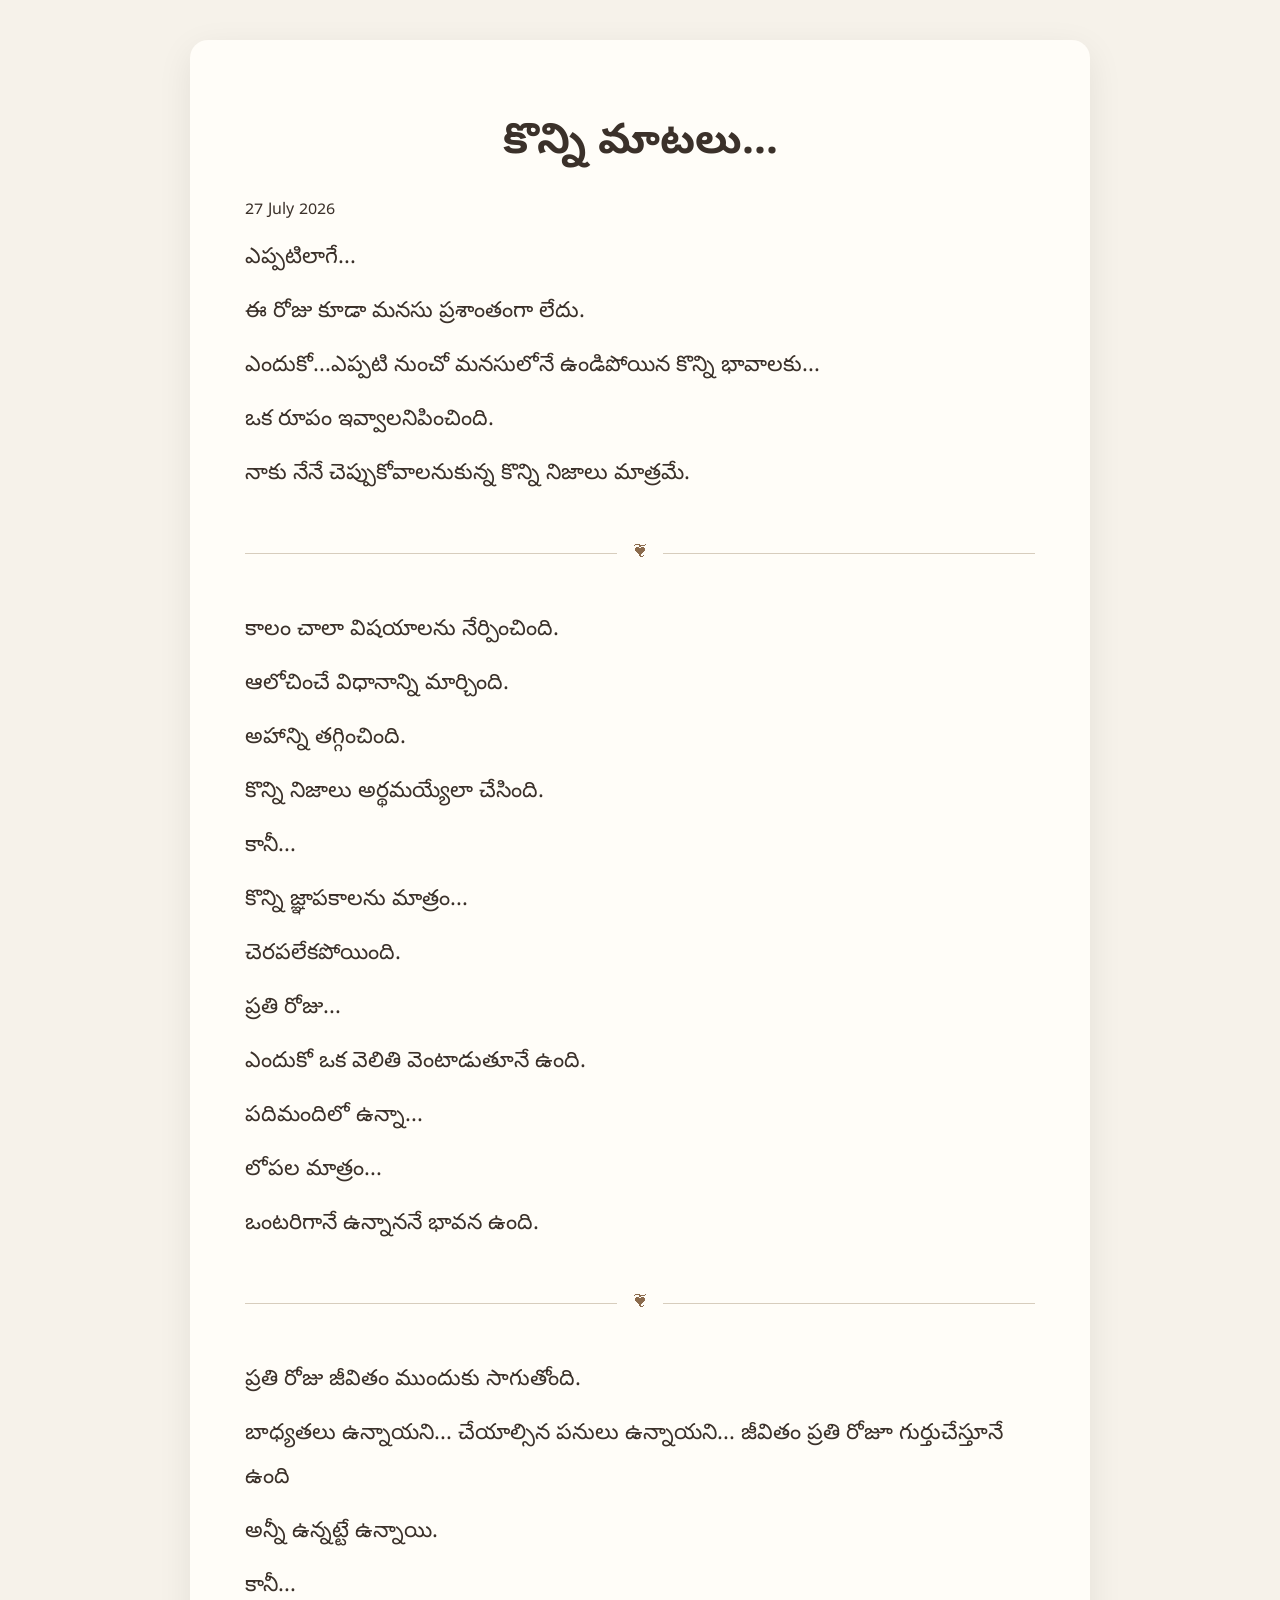
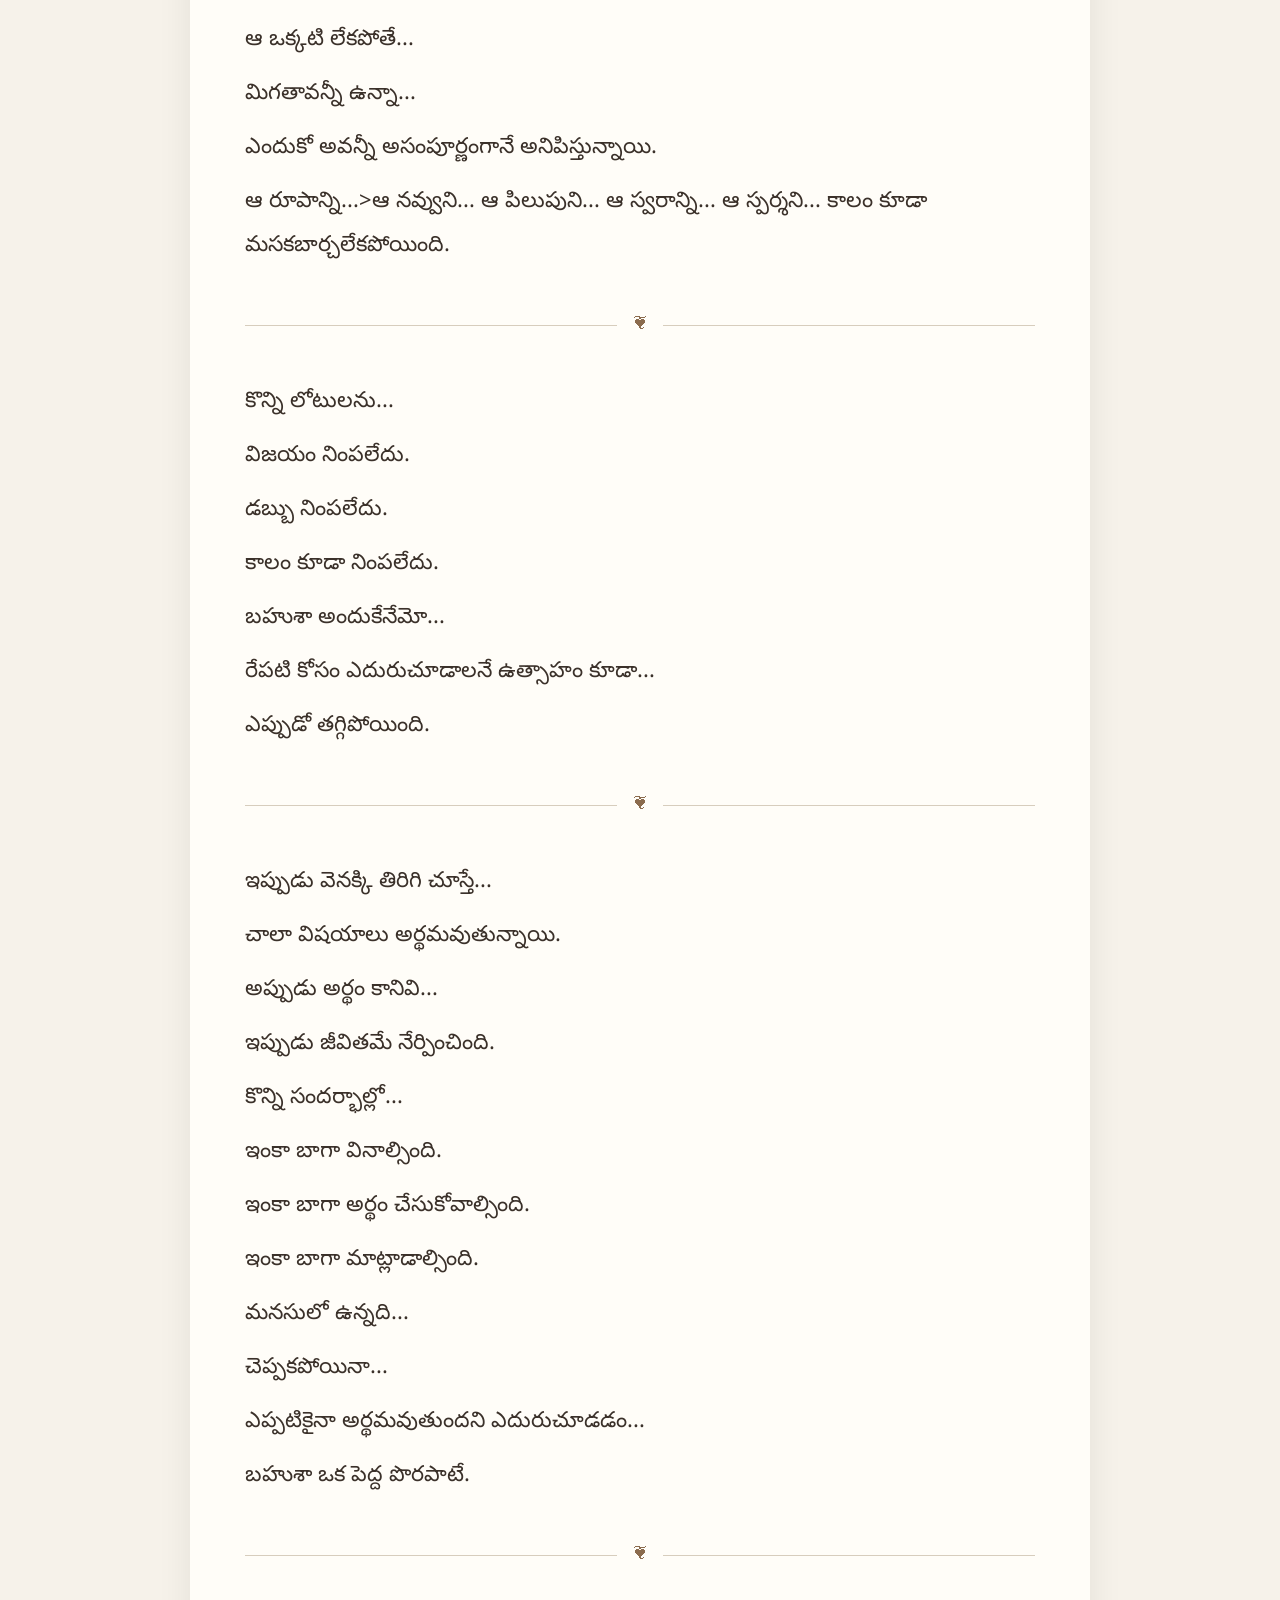
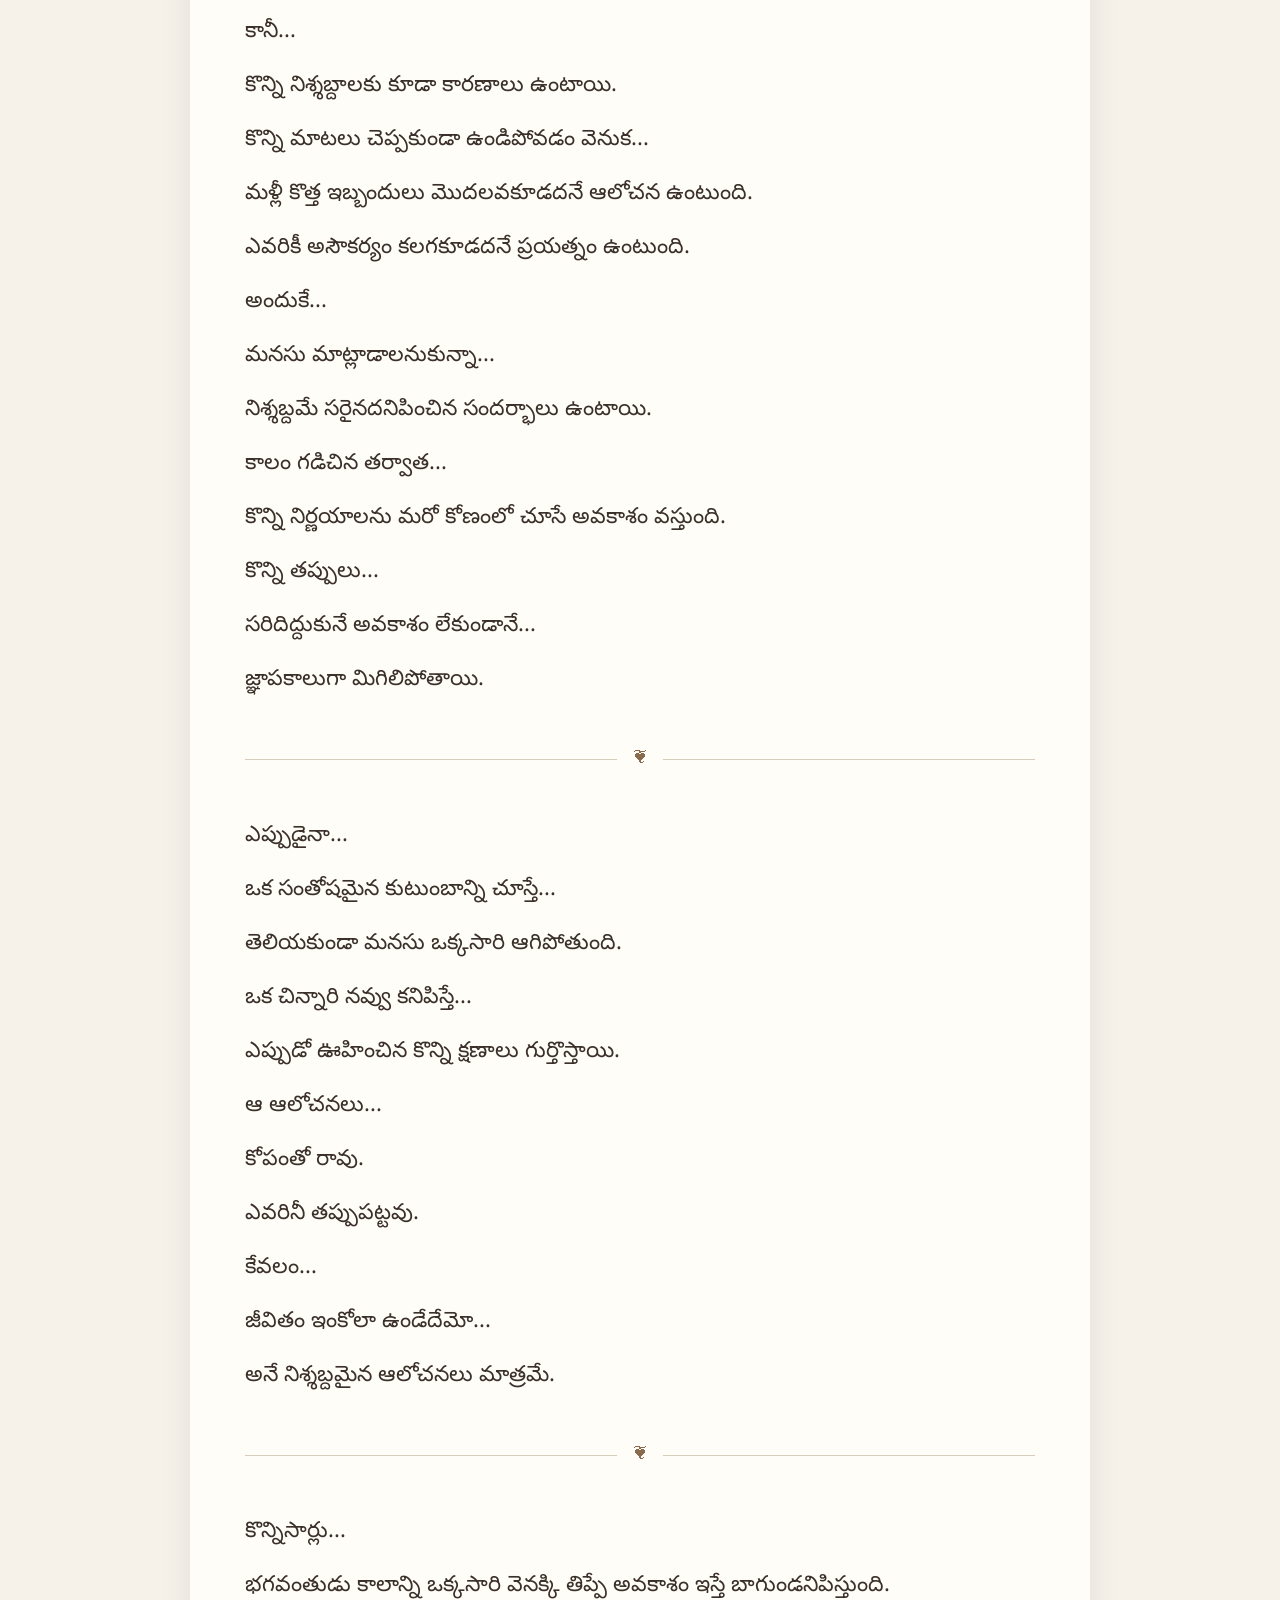
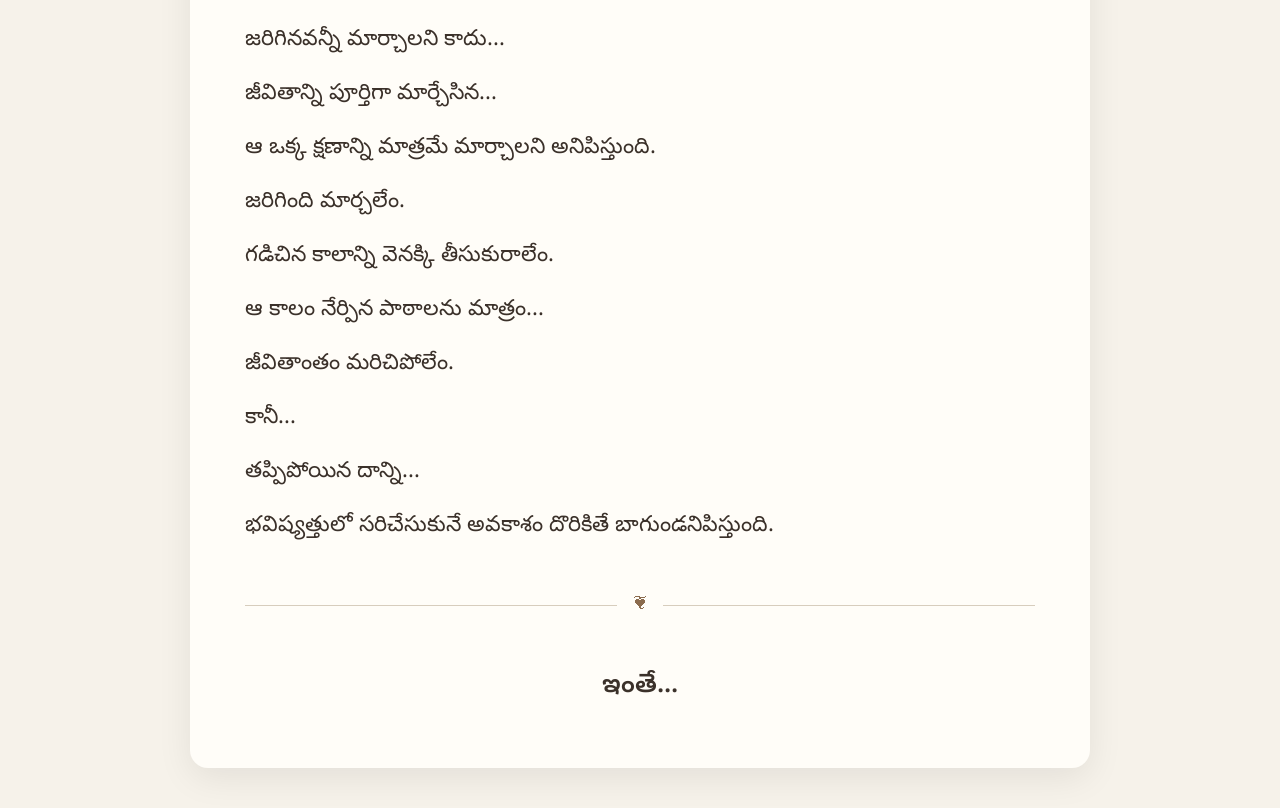
==== index.html @ 49493ce6 "Rename ade.html to index.html" ====
<!DOCTYPE html><html lang="te"><head><meta charset="UTF-8"><meta name="viewport" content="width=device-width,initial-scale=1">
<title>కొన్ని మాటలు...</title>
<link rel="preconnect" href="https://fonts.googleapis.com">
<link rel="preconnect" href="https://fonts.gstatic.com" crossorigin>
<link href="https://fonts.googleapis.com/css2?family=Noto+Sans+Telugu:wght@300;400;500;600&display=swap" rel="stylesheet">
<style>
body{margin:0;background:#f6f2ea;font-family:'Noto Sans Telugu',sans-serif;color:#3b312a;line-height:2}
.wrap{max-width:900px;margin:auto;padding:40px 20px}
.card{background:#fffdf8;padding:55px;border-radius:18px;box-shadow:0 10px 35px rgba(0,0,0,.08)}
h1{text-align:center;font-size:42px;margin:8px 0}
.divider{display:flex;align-items:center;margin:40px 0}.divider:before,.divider:after{content:'';flex:1;height:1px;background:#d7cdbd}.divider span{margin:0 15px;color:#8b6b4d}
p{font-size:22px;margin:0 0 10px}
.end{text-align:center;font-size:26px;font-weight:600;margin-top:20px}
@media(max-width:768px){.card{padding:28px 22px}h1{font-size:32px}p{font-size:20px}}
</style></head><body><div class="wrap"><div class="card"><h1>కొన్ని మాటలు...</h1>
  <div class="journal-date">
      27 July 2026
  </div>
<p> <p>
<p>ఎప్పటిలాగే...</p>
<p>ఈ రోజు కూడా మనసు ప్రశాంతంగా లేదు.</p>
<p>ఎందుకో...ఎప్పటి నుంచో మనసులోనే ఉండిపోయిన కొన్ని భావాలకు...</p>
<p>ఒక రూపం ఇవ్వాలనిపించింది.</p>
<p>నాకు నేనే చెప్పుకోవాలనుకున్న కొన్ని నిజాలు మాత్రమే.</p>
<div class="divider"><span>❦</span></div>
<p>కాలం చాలా విషయాలను నేర్పించింది.</p>
<p>ఆలోచించే విధానాన్ని మార్చింది.</p>
<p>అహాన్ని తగ్గించింది.</p>
<p>కొన్ని నిజాలు అర్థమయ్యేలా చేసింది.</p>
<p>కానీ...</p>
<p>కొన్ని జ్ఞాపకాలను మాత్రం...</p>
<p>చెరపలేకపోయింది.</p>
<p>ప్రతి రోజు...</p>
<p>ఎందుకో ఒక వెలితి వెంటాడుతూనే ఉంది.</p>
<p>పదిమందిలో ఉన్నా...</p>
<p>లోపల మాత్రం...</p>
<p>ఒంటరిగానే ఉన్నాననే భావన ఉంది.</p>
<div class="divider"><span>❦</span></div>
<p>ప్రతి రోజు జీవితం ముందుకు సాగుతోంది.</p>
<p>బాధ్యతలు ఉన్నాయని... చేయాల్సిన పనులు ఉన్నాయని... జీవితం ప్రతి రోజూ గుర్తుచేస్తూనే ఉంది</p>
<p>అన్నీ ఉన్నట్టే ఉన్నాయి.</p>
<p>కానీ...</p>
<p>ఆ ఒక్కటి లేకపోతే...</p>
<p>మిగతావన్నీ ఉన్నా...</p>
<p>ఎందుకో అవన్నీ అసంపూర్ణంగానే అనిపిస్తున్నాయి.</p>
<p>ఆ రూపాన్ని...>ఆ నవ్వుని... ఆ పిలుపుని... ఆ స్వరాన్ని... ఆ స్పర్శని... కాలం కూడా మసకబార్చలేకపోయింది.</p>
<div class="divider"><span>❦</span></div>
<p>కొన్ని లోటులను...</p>
<p>విజయం నింపలేదు.</p>
<p>డబ్బు నింపలేదు.</p>
<p>కాలం కూడా నింపలేదు.</p>
<p>బహుశా అందుకేనేమో...</p>
<p>రేపటి కోసం ఎదురుచూడాలనే ఉత్సాహం కూడా...</p>
<p>ఎప్పుడో తగ్గిపోయింది.</p>
 <div class="divider"><span>❦</span></div>
<p>ఇప్పుడు వెనక్కి తిరిగి చూస్తే...</p>
<p>చాలా విషయాలు అర్థమవుతున్నాయి.</p>
<p>అప్పుడు అర్థం కానివి...</p>
<p>ఇప్పుడు జీవితమే నేర్పించింది.</p>
<p>కొన్ని సందర్భాల్లో...</p>
<p>ఇంకా బాగా వినాల్సింది.</p>
<p>ఇంకా బాగా అర్థం చేసుకోవాల్సింది.</p>
<p>ఇంకా బాగా మాట్లాడాల్సింది.</p>
<p>మనసులో ఉన్నది...</p>
<p>చెప్పకపోయినా...</p>
<p>ఎప్పటికైనా అర్థమవుతుందని ఎదురుచూడడం...</p>
<p>బహుశా ఒక పెద్ద పొరపాటే.</p>
<div class="divider"><span>❦</span></div><p>కానీ...</p>
<p>కొన్ని నిశ్శబ్దాలకు కూడా కారణాలు ఉంటాయి.</p>
<p>కొన్ని మాటలు చెప్పకుండా ఉండిపోవడం వెనుక...</p>
<p>మళ్లీ కొత్త ఇబ్బందులు మొదలవకూడదనే ఆలోచన ఉంటుంది.</p>
<p>ఎవరికీ అసౌకర్యం కలగకూడదనే ప్రయత్నం ఉంటుంది.</p>
<p>అందుకే...</p>
<p>మనసు మాట్లాడాలనుకున్నా...</p>
<p>నిశ్శబ్దమే సరైనదనిపించిన సందర్భాలు ఉంటాయి.</p>
<p>కాలం గడిచిన తర్వాత...</p>
<p>కొన్ని నిర్ణయాలను మరో కోణంలో చూసే అవకాశం వస్తుంది.</p>
<p>కొన్ని తప్పులు...</p>
<p>సరిదిద్దుకునే అవకాశం లేకుండానే...</p>
<p>జ్ఞాపకాలుగా మిగిలిపోతాయి.</p>
<div class="divider"><span>❦</span></div>
<p>ఎప్పుడైనా...</p>
<p>ఒక సంతోషమైన కుటుంబాన్ని చూస్తే...</p>
<p>తెలియకుండా మనసు ఒక్కసారి ఆగిపోతుంది.</p>
<p>ఒక చిన్నారి నవ్వు కనిపిస్తే...</p>
<p>ఎప్పుడో ఊహించిన కొన్ని క్షణాలు గుర్తొస్తాయి.</p>
<p>ఆ ఆలోచనలు...</p>
<p>కోపంతో రావు.</p>
<p>ఎవరినీ తప్పుపట్టవు.</p>
<p>కేవలం...</p>
<p>జీవితం ఇంకోలా ఉండేదేమో...</p>
<p>అనే నిశ్శబ్దమైన ఆలోచనలు మాత్రమే.</p>
<div class="divider"><span>❦</span></div>
<p>కొన్నిసార్లు...</p>
<p>భగవంతుడు కాలాన్ని ఒక్కసారి వెనక్కి తిప్పే అవకాశం ఇస్తే బాగుండనిపిస్తుంది.</p>
<p>జరిగినవన్నీ మార్చాలని కాదు...</p>
<p>జీవితాన్ని పూర్తిగా మార్చేసిన...</p>
<p>ఆ ఒక్క క్షణాన్ని మాత్రమే మార్చాలని అనిపిస్తుంది.</p>
<p>జరిగింది మార్చలేం.</p>
<p>గడిచిన కాలాన్ని వెనక్కి తీసుకురాలేం.</p>
<p>ఆ కాలం నేర్పిన పాఠాలను మాత్రం...</p>
<p>జీవితాంతం మరిచిపోలేం.</p>
<p>కానీ...</p>
<p>తప్పిపోయిన దాన్ని...</p>
<p>భవిష్యత్తులో సరిచేసుకునే అవకాశం దొరికితే బాగుండనిపిస్తుంది.</p>
<div class="divider"><span>❦</span></div><div class="end">ఇంతే...</div></div></div></body></html>
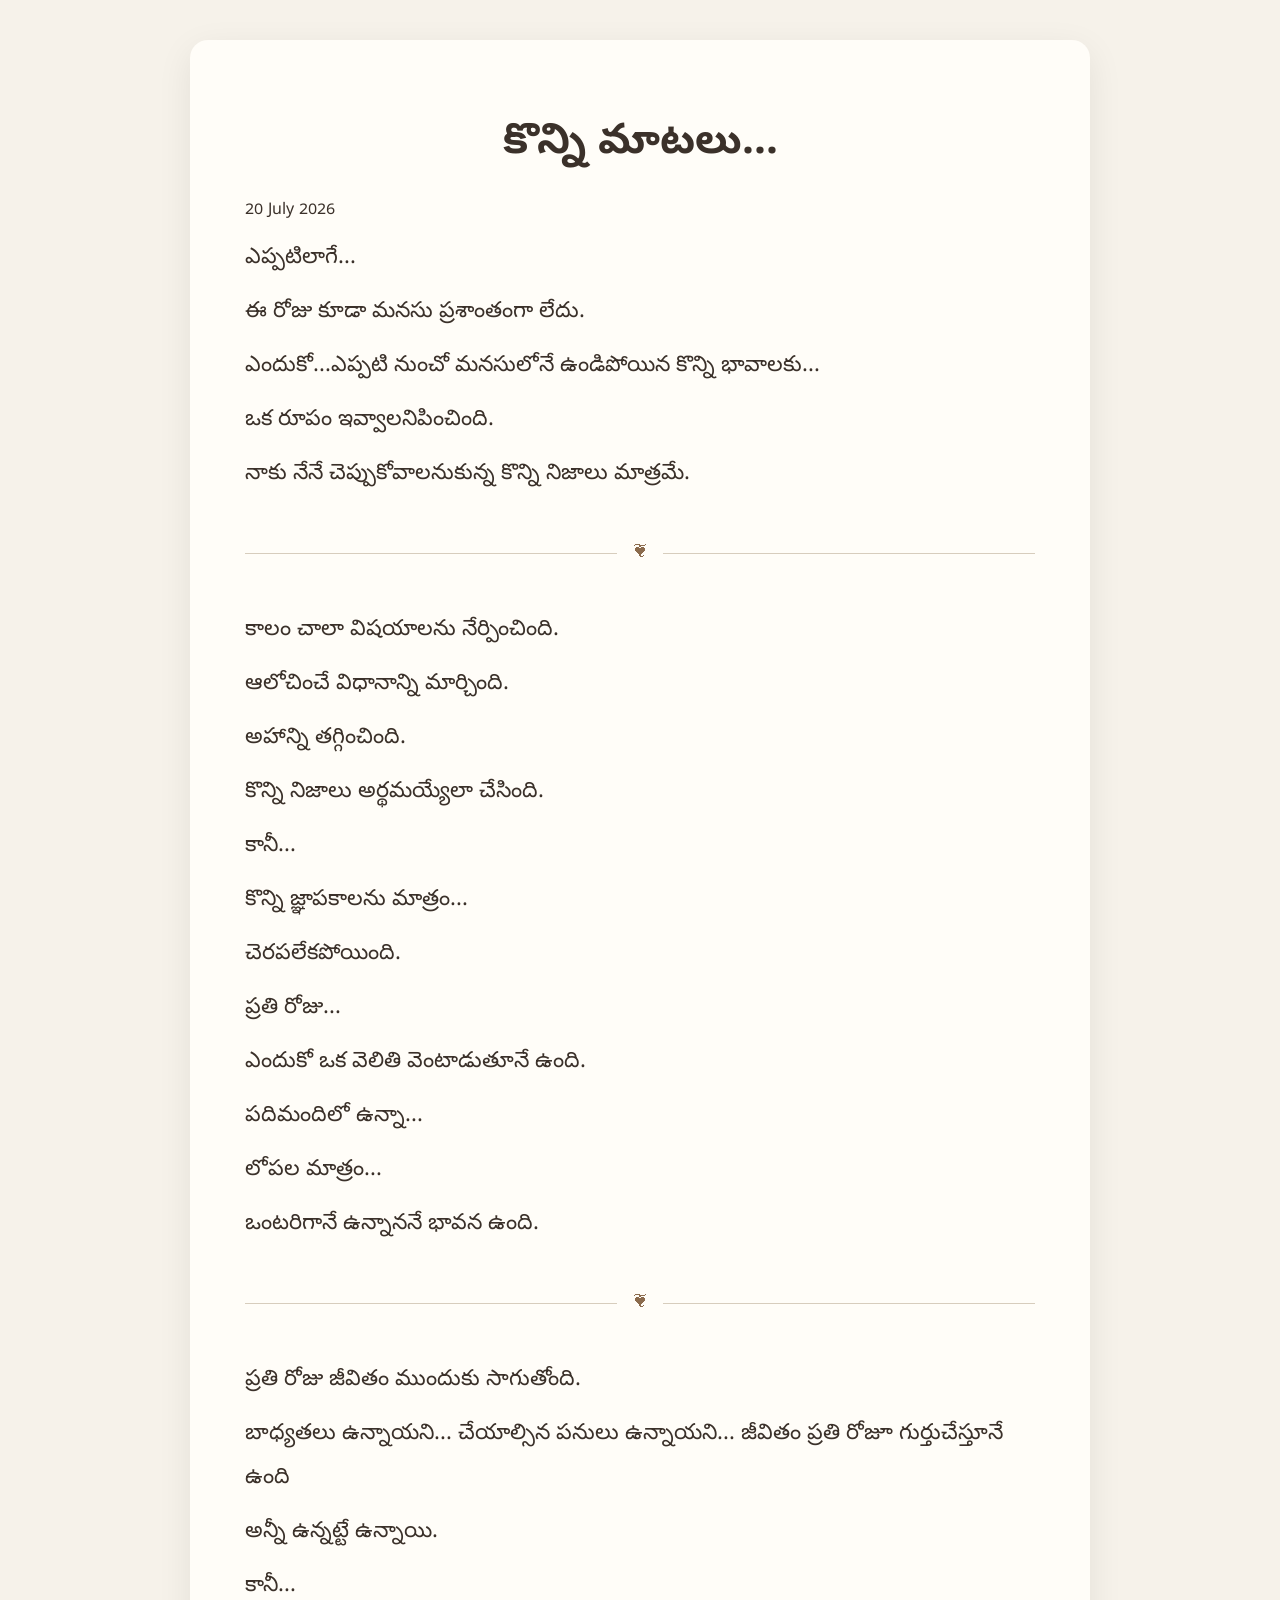
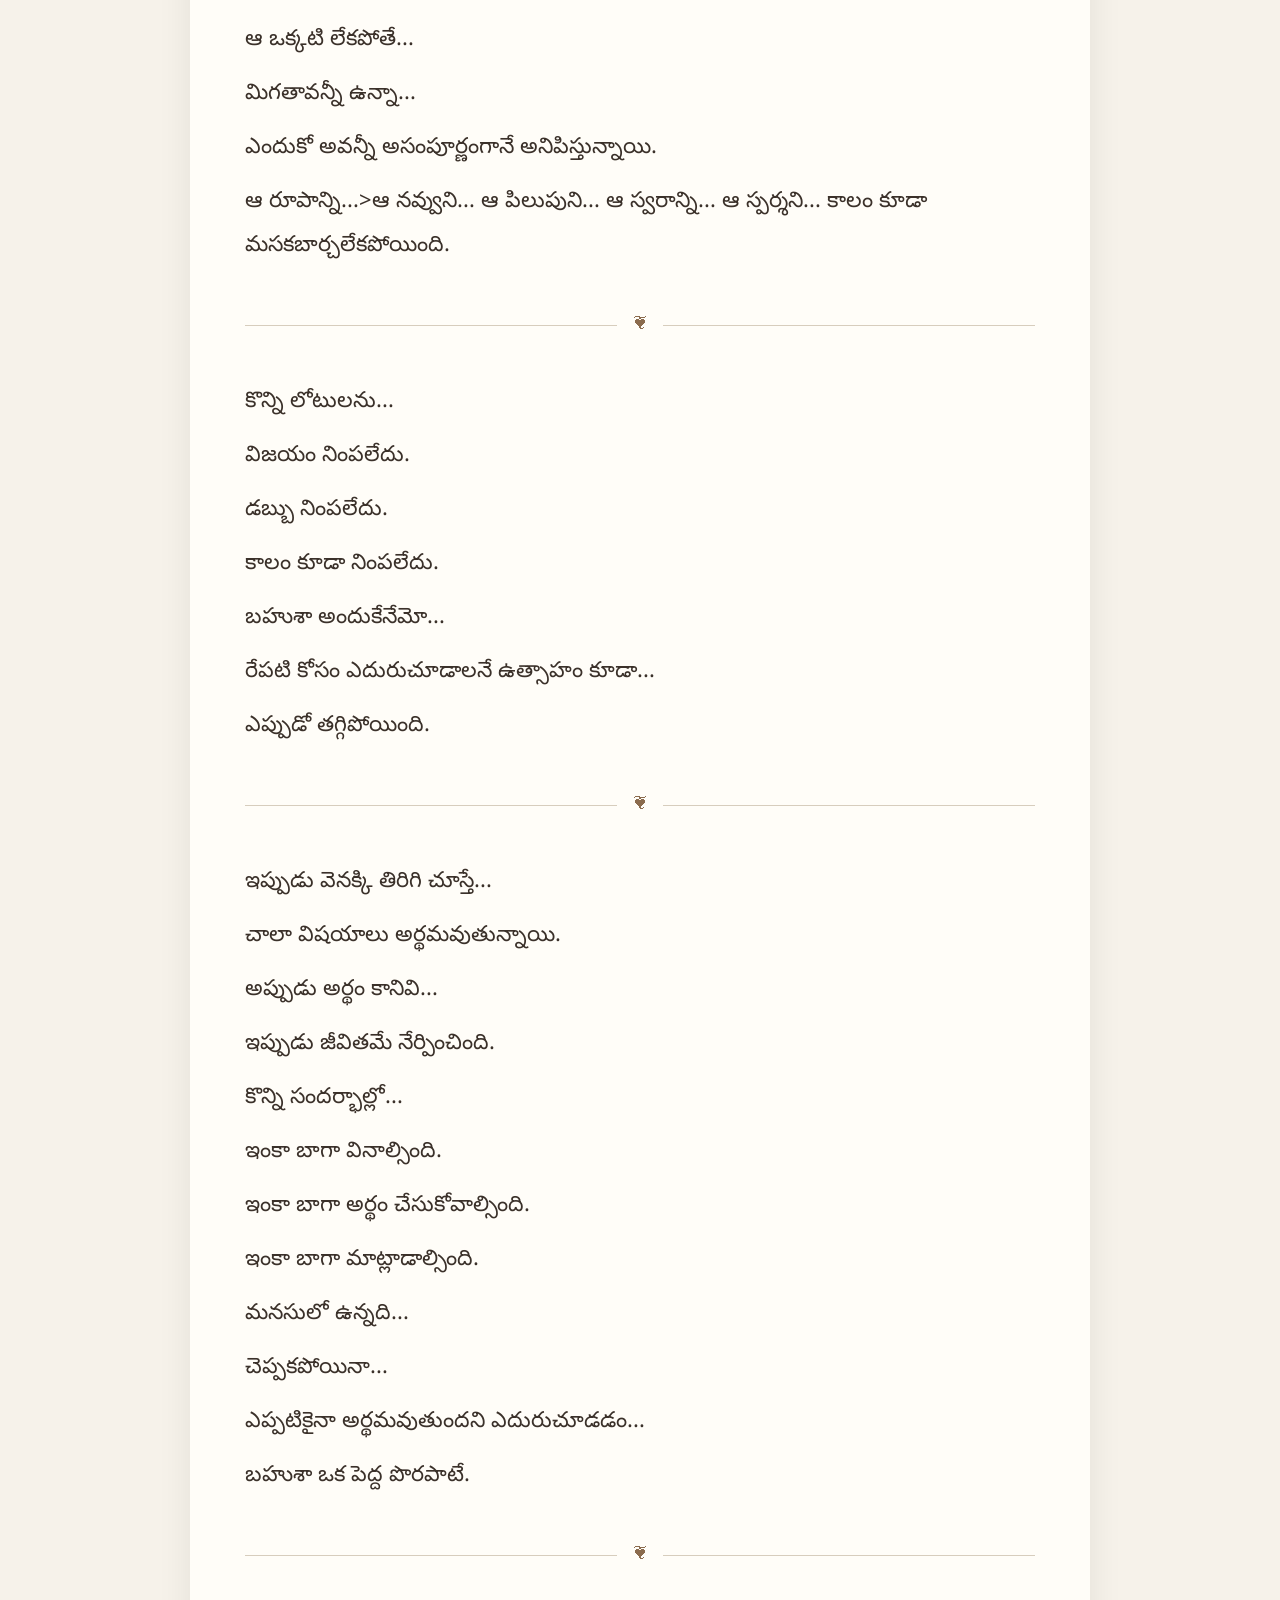
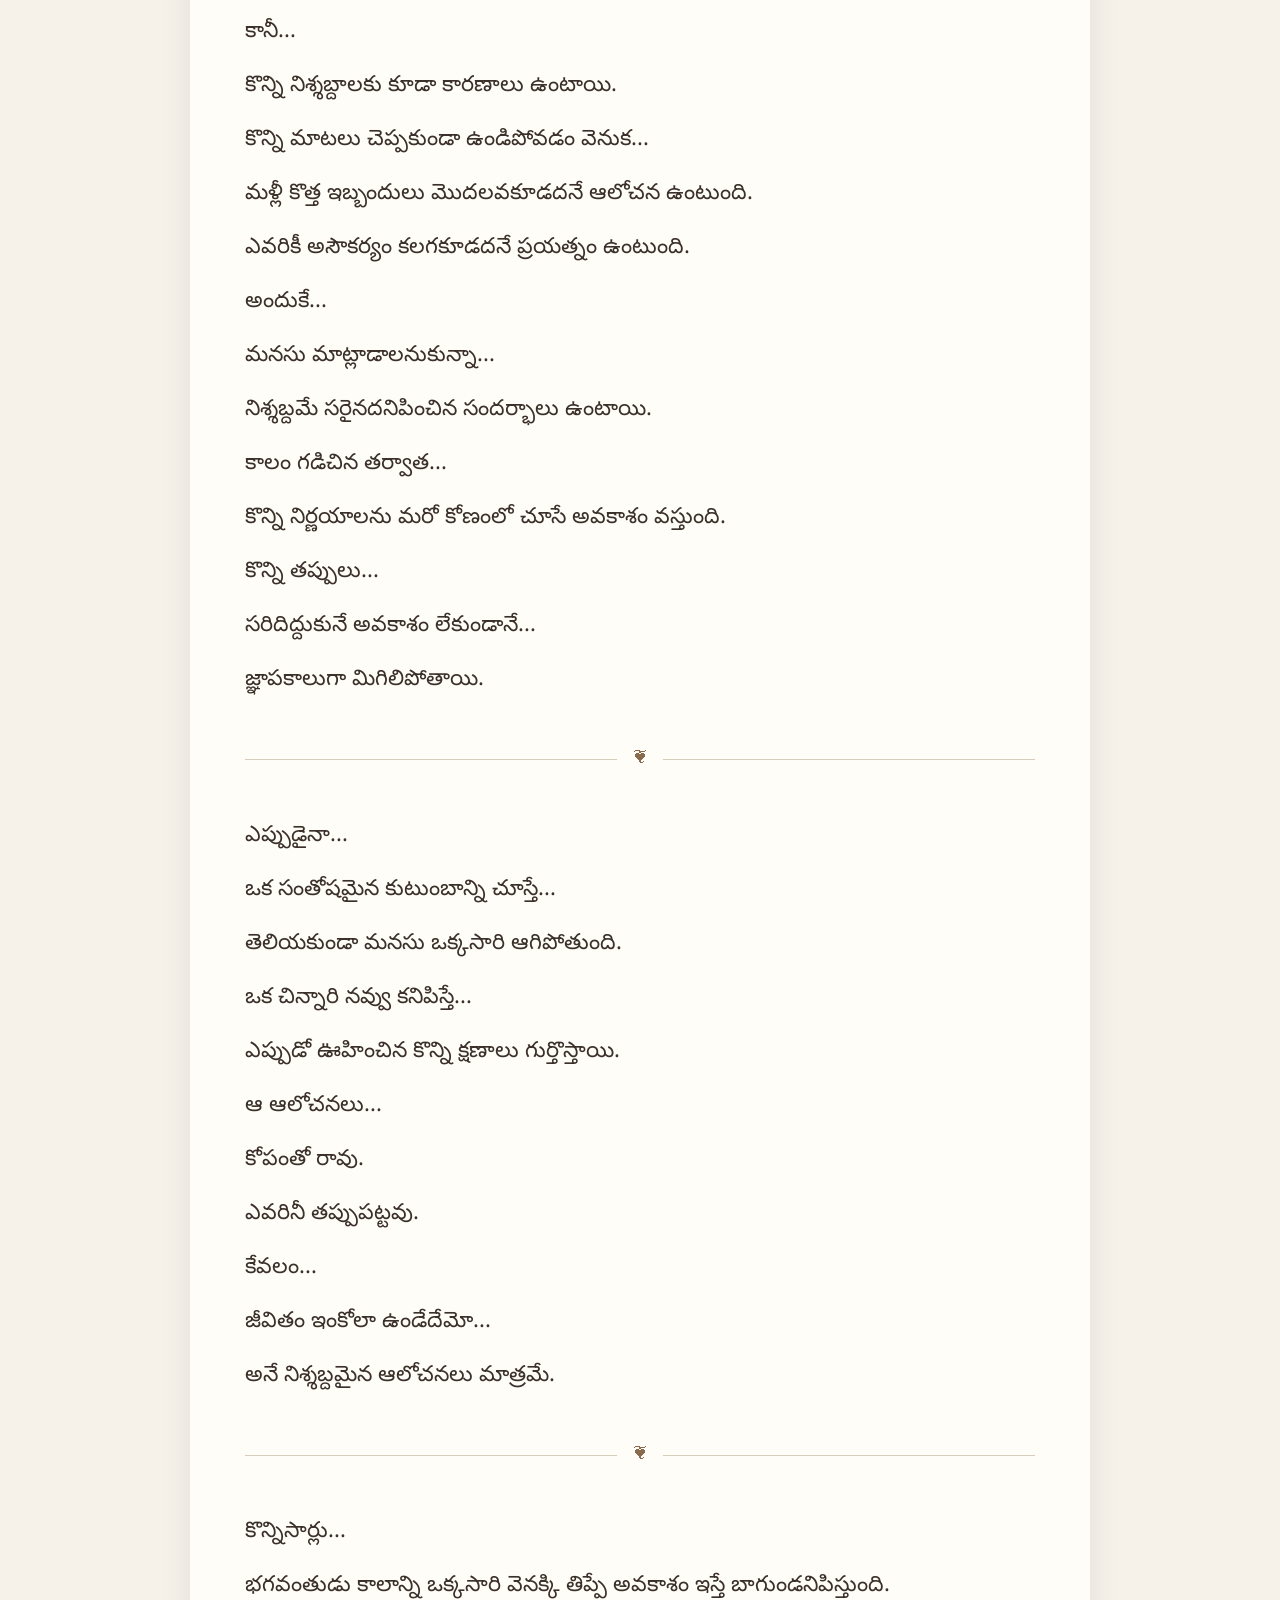
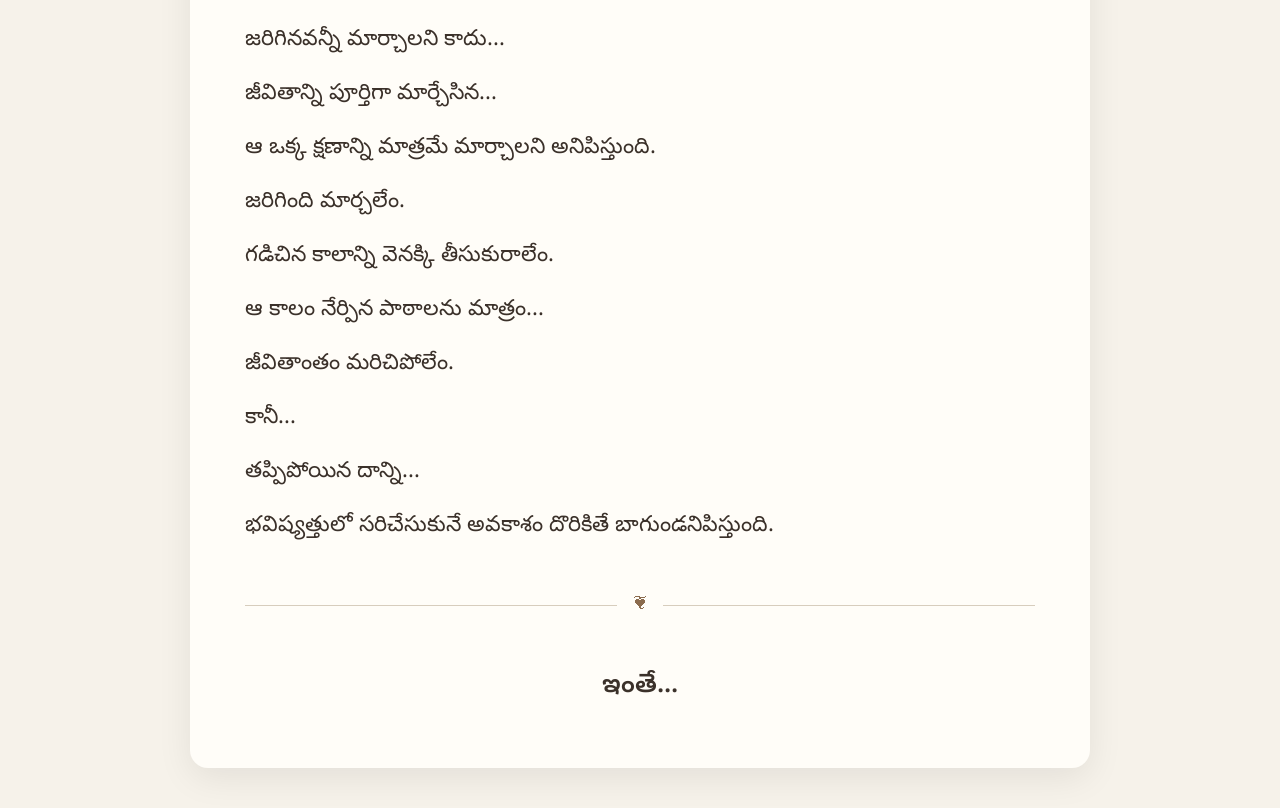
==== commit 9a222560: "Create new index.html for analytics" ====
--- a/index.html
+++ b/index.html
@@ -1,4 +1,15 @@
-<!DOCTYPE html><html lang="te"><head><meta charset="UTF-8"><meta name="viewport" content="width=device-width,initial-scale=1">
+<!DOCTYPE html><html lang="te"><head>
+
+  <!-- Google tag (gtag.js) -->
+  <script async src="https://www.googletagmanager.com/gtag/js?id=G-RSNTHSESQY"></script>
+  <script>
+  window.dataLayer = window.dataLayer || [];
+  function gtag(){dataLayer.push(arguments);}
+  gtag('js', new Date());
+
+  gtag('config', 'G-RSNTHSESQY');
+  </script>
+  <meta charset="UTF-8"><meta name="viewport" content="width=device-width,initial-scale=1">
 <title>కొన్ని మాటలు...</title>
 <link rel="preconnect" href="https://fonts.googleapis.com">
 <link rel="preconnect" href="https://fonts.gstatic.com" crossorigin>
@@ -14,7 +25,7 @@
 @media(max-width:768px){.card{padding:28px 22px}h1{font-size:32px}p{font-size:20px}}
 </style></head><body><div class="wrap"><div class="card"><h1>కొన్ని మాటలు...</h1>
   <div class="journal-date">
-      27 July 2026
+      20 July 2026
   </div>
 <p> <p>
 <p>ఎప్పటిలాగే...</p>
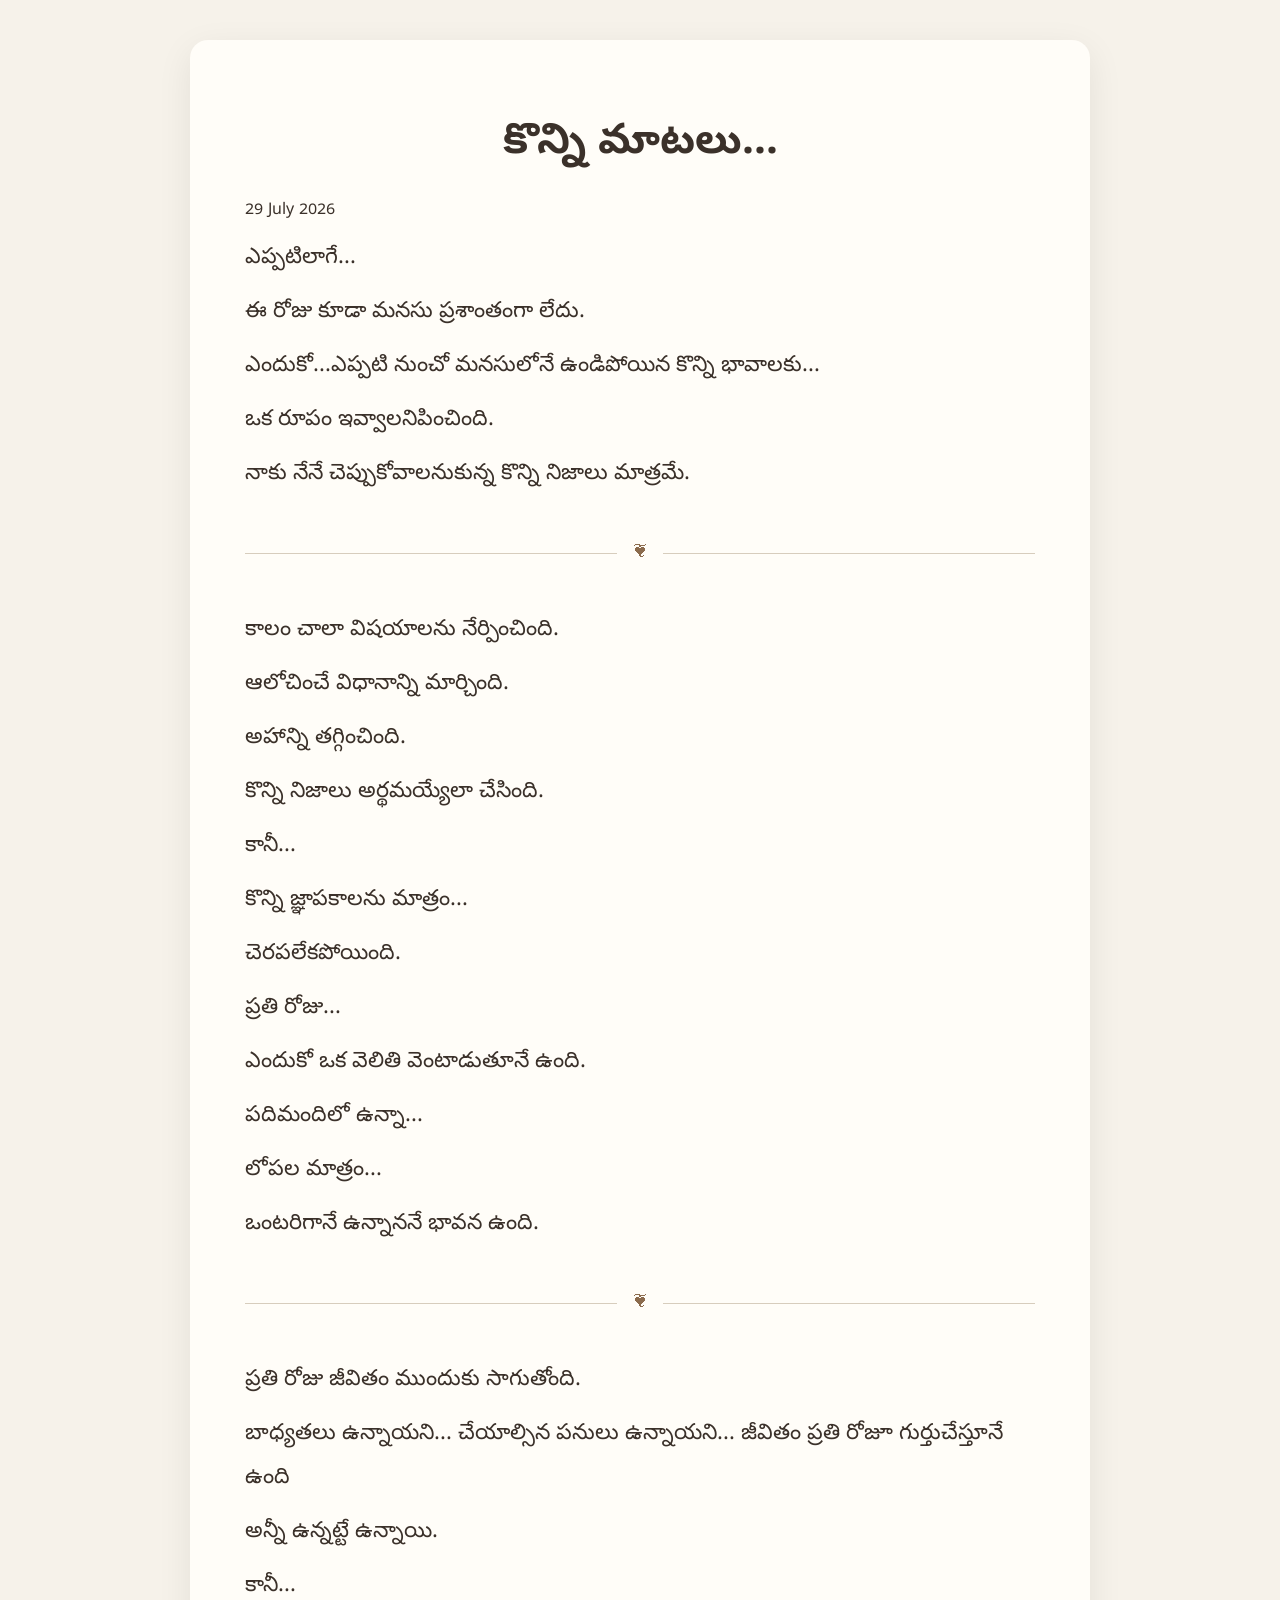
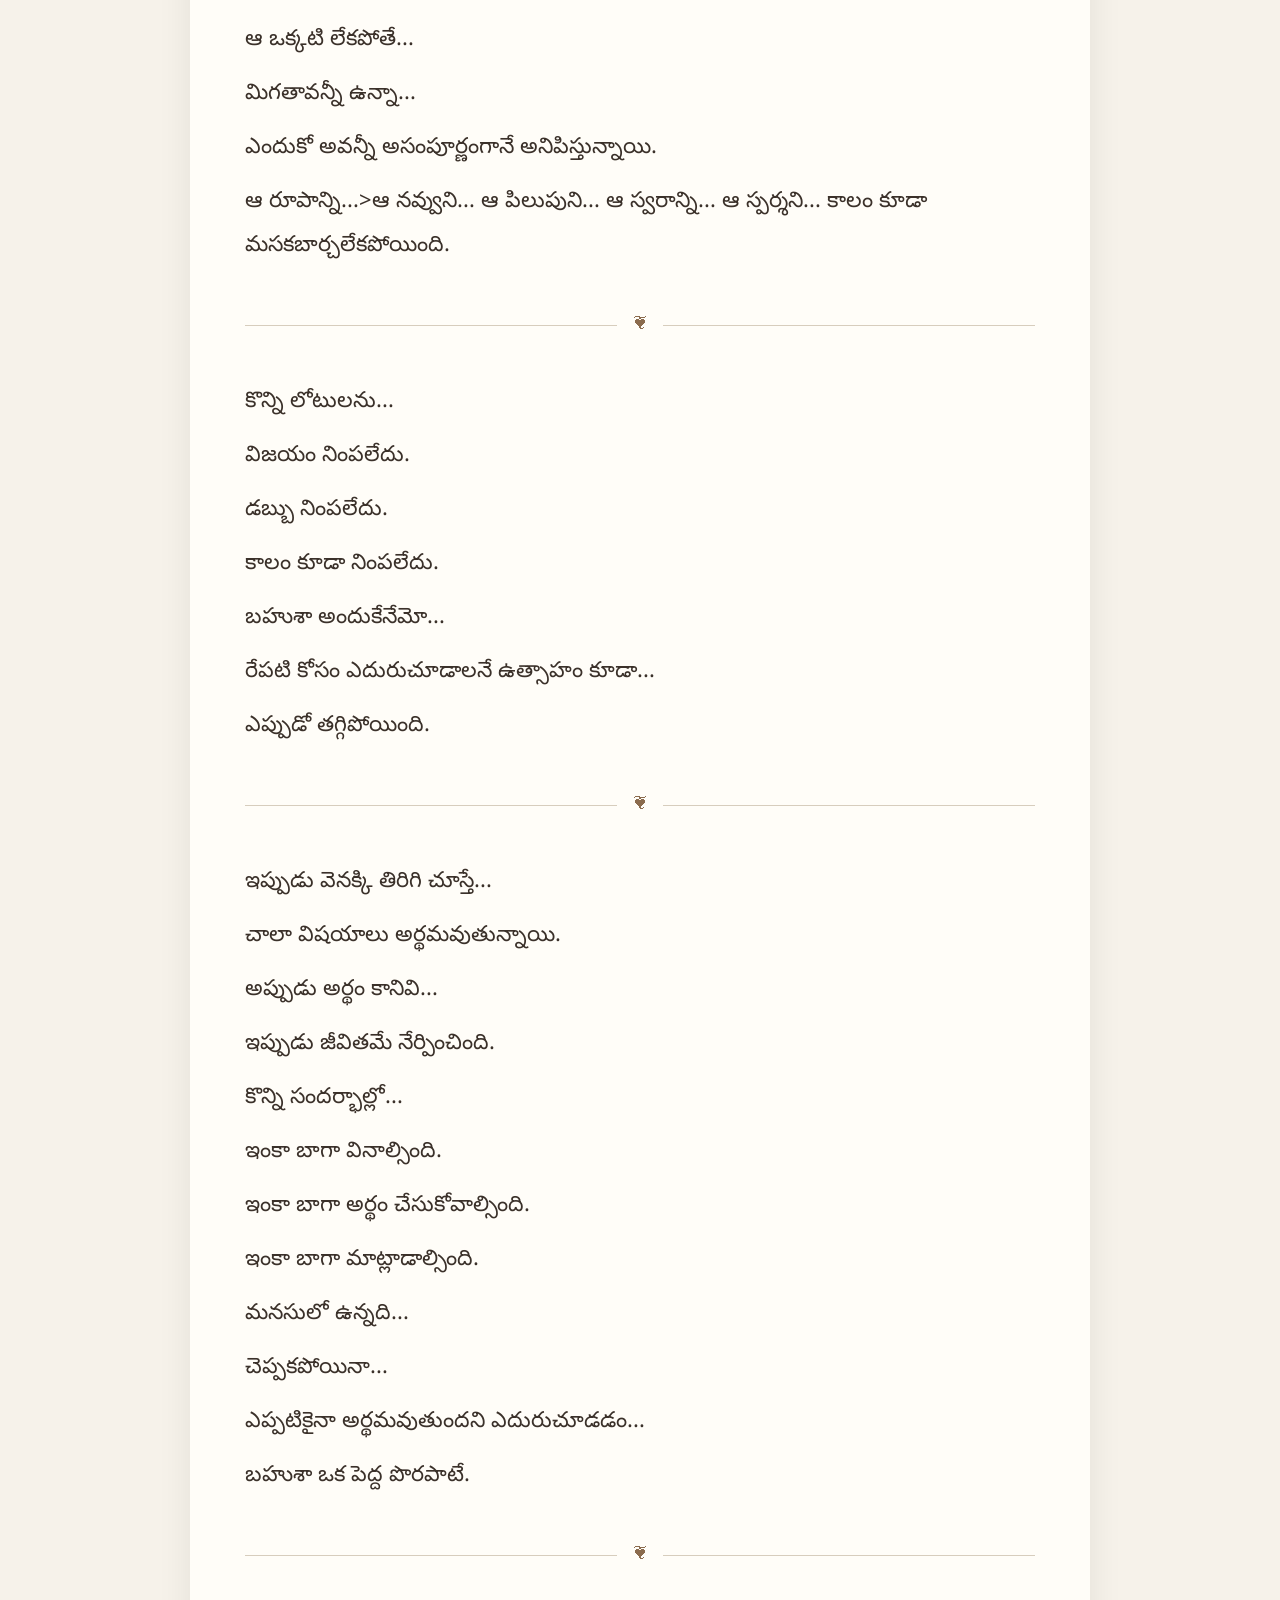
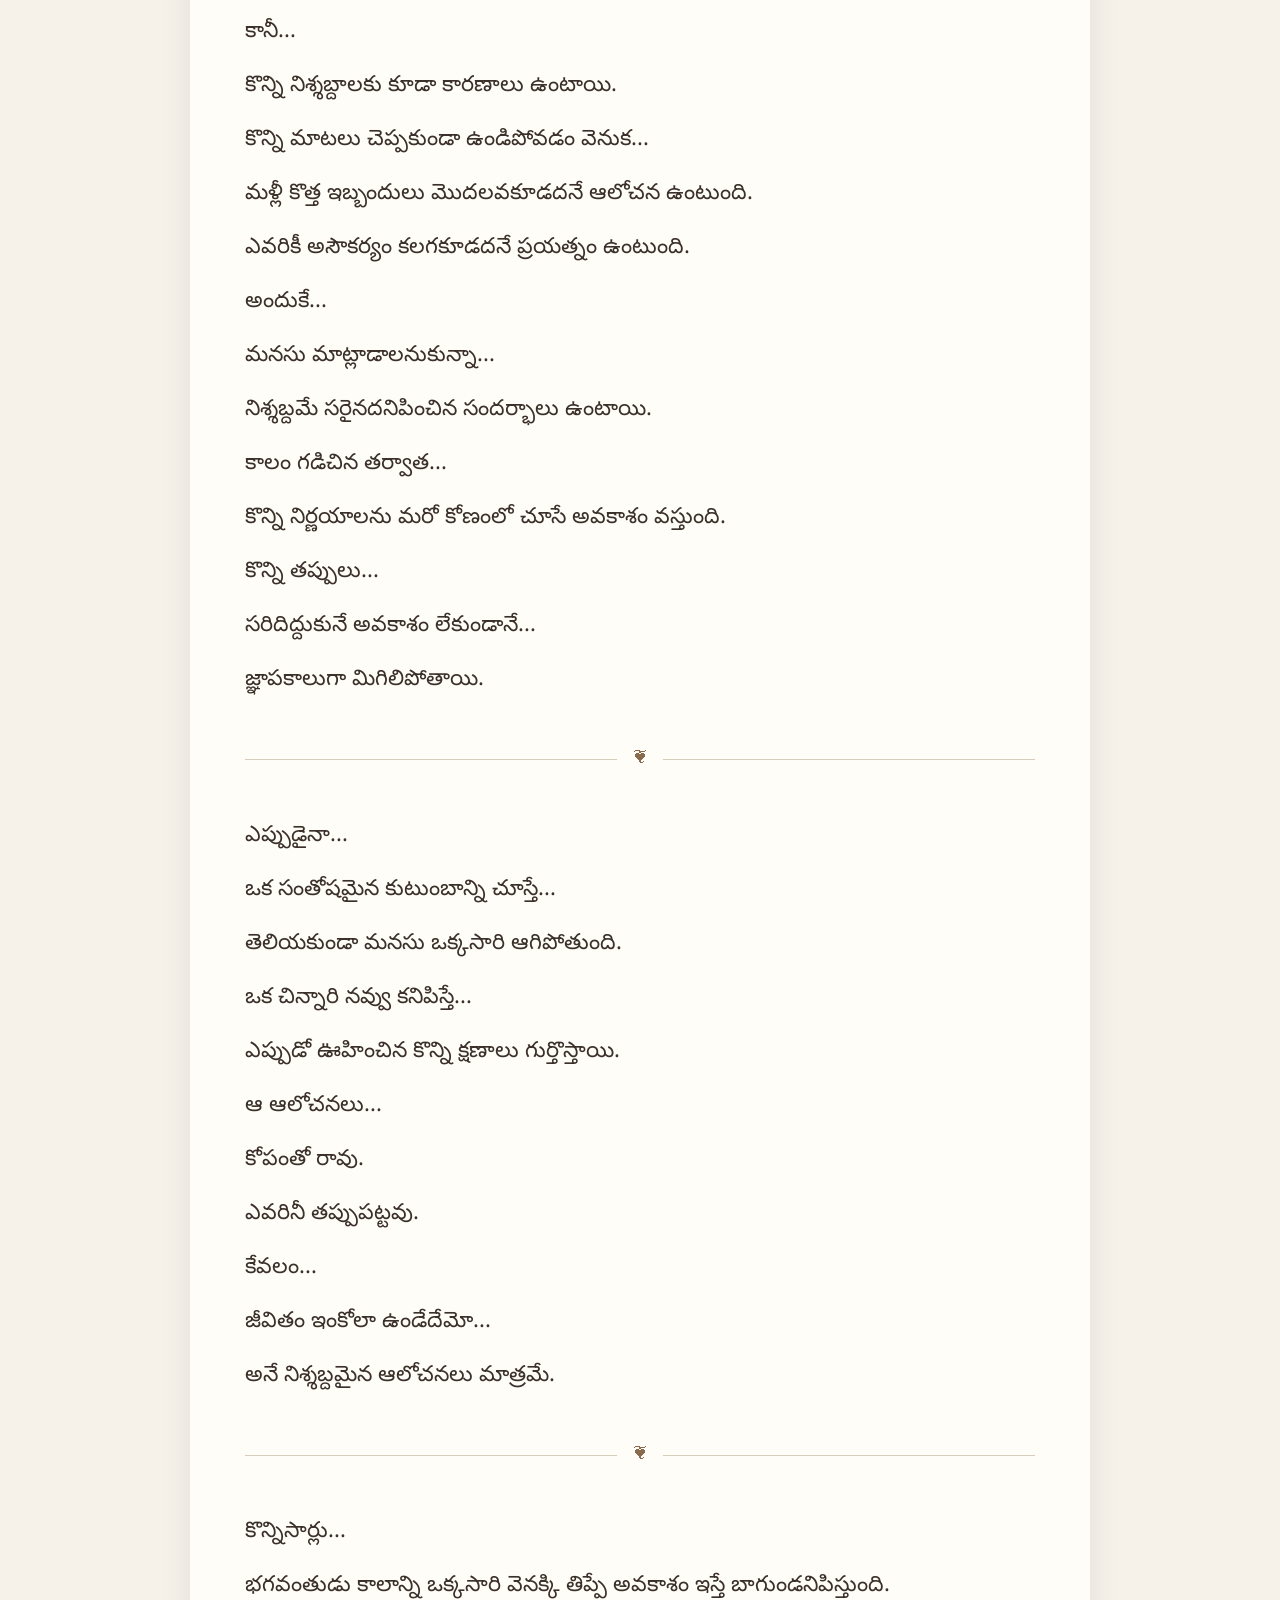
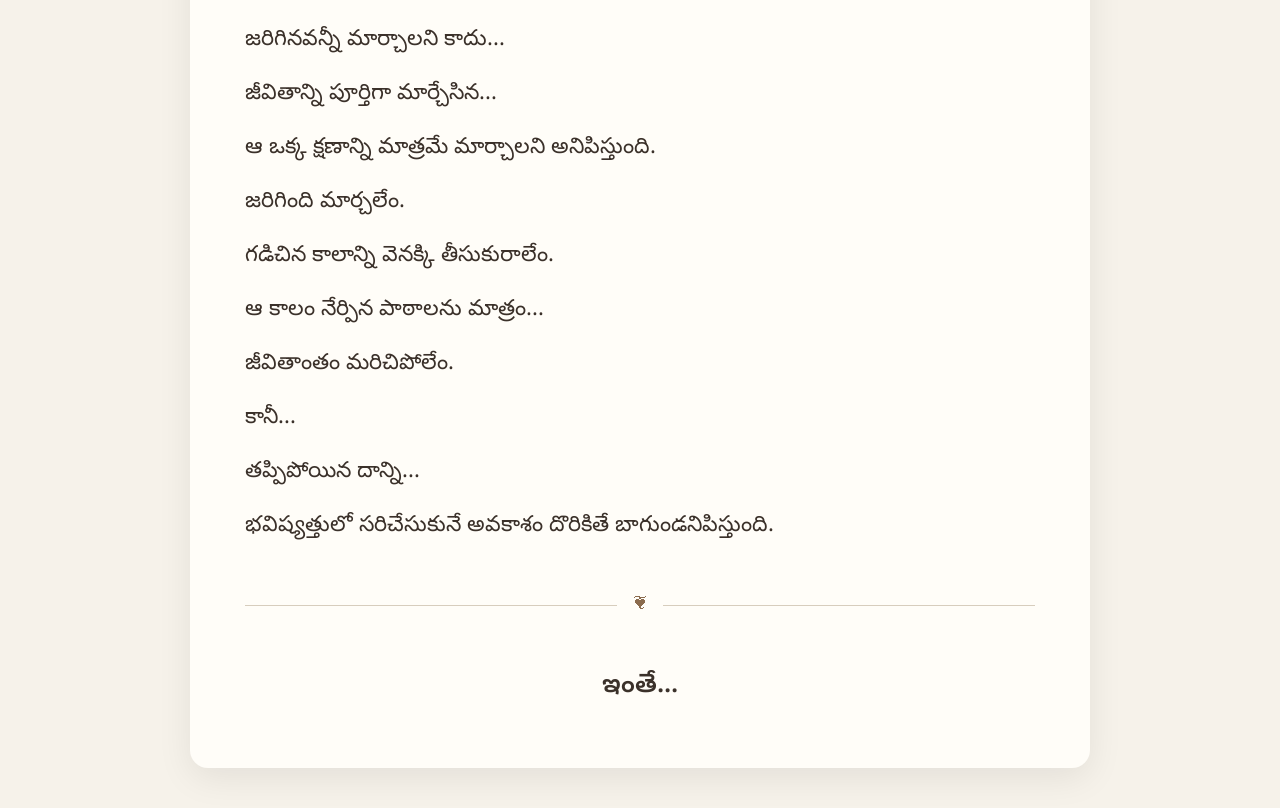
==== commit 05ea81a9: "Add files via upload" ====
--- a/index.html
+++ b/index.html
@@ -1,14 +1,13 @@
 <!DOCTYPE html><html lang="te"><head>
+  <!-- Google tag (gtag.js) -->
+    <script async src="https://www.googletagmanager.com/gtag/js?id=G-RSNTHSESQY"></script>
+    <script>
+    window.dataLayer = window.dataLayer || [];
+    function gtag(){dataLayer.push(arguments);}
+    gtag('js', new Date());
 
-  <!-- Google tag (gtag.js) -->
-  <script async src="https://www.googletagmanager.com/gtag/js?id=G-RSNTHSESQY"></script>
-  <script>
-  window.dataLayer = window.dataLayer || [];
-  function gtag(){dataLayer.push(arguments);}
-  gtag('js', new Date());
-
-  gtag('config', 'G-RSNTHSESQY');
-  </script>
+    gtag('config', 'G-RSNTHSESQY');
+    </script>
   <meta charset="UTF-8"><meta name="viewport" content="width=device-width,initial-scale=1">
 <title>కొన్ని మాటలు...</title>
 <link rel="preconnect" href="https://fonts.googleapis.com">
@@ -25,7 +24,7 @@
 @media(max-width:768px){.card{padding:28px 22px}h1{font-size:32px}p{font-size:20px}}
 </style></head><body><div class="wrap"><div class="card"><h1>కొన్ని మాటలు...</h1>
   <div class="journal-date">
-      20 July 2026
+      29 July 2026
   </div>
 <p> <p>
 <p>ఎప్పటిలాగే...</p>
@@ -114,4 +113,48 @@
 <p>కానీ...</p>
 <p>తప్పిపోయిన దాన్ని...</p>
 <p>భవిష్యత్తులో సరిచేసుకునే అవకాశం దొరికితే బాగుండనిపిస్తుంది.</p>
-<div class="divider"><span>❦</span></div><div class="end">ఇంతే...</div></div></div></body></html>
+<div class="divider"><span>❦</span></div><div class="end">ఇంతే...</div></div></div>
+<script>
+let milestones = {
+    25: false,
+    50: false,
+    75: false,
+    100: false
+};
+
+gtag('event', 'reading_started');
+
+window.addEventListener('scroll', function () {
+
+    const scrollTop = window.scrollY;
+    const docHeight = document.documentElement.scrollHeight - window.innerHeight;
+    const percent = Math.round((scrollTop / docHeight) * 100);
+
+    [25,50,75,100].forEach(function(level){
+
+        if(percent >= level && !milestones[level]){
+
+            milestones[level] = true;
+
+            gtag('event','scroll_'+level,{
+                scroll_percent:level
+            });
+
+            console.log("Reached "+level+"%");
+        }
+
+    });
+
+});
+
+window.addEventListener('beforeunload',function(){
+
+    if(milestones[100]){
+
+        gtag('event','reading_completed');
+
+    }
+
+});
+</script>
+</body></html>
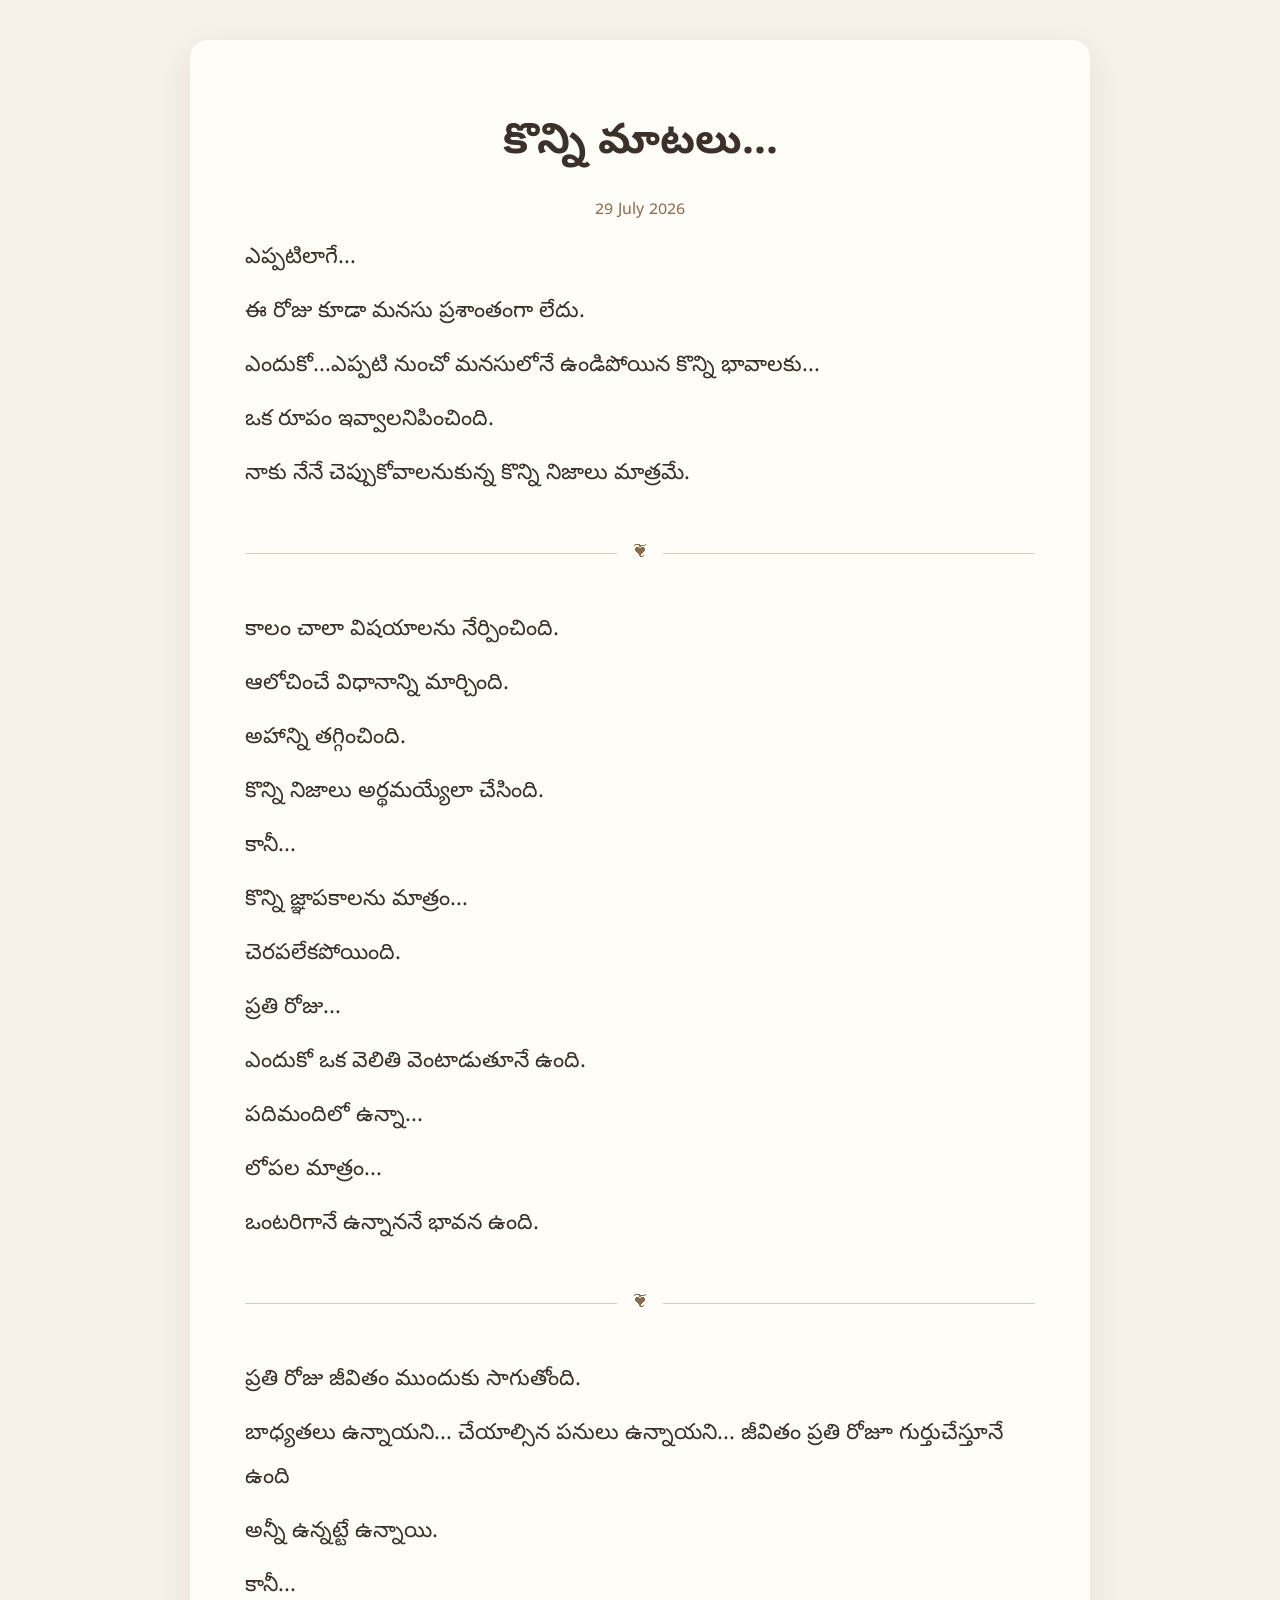
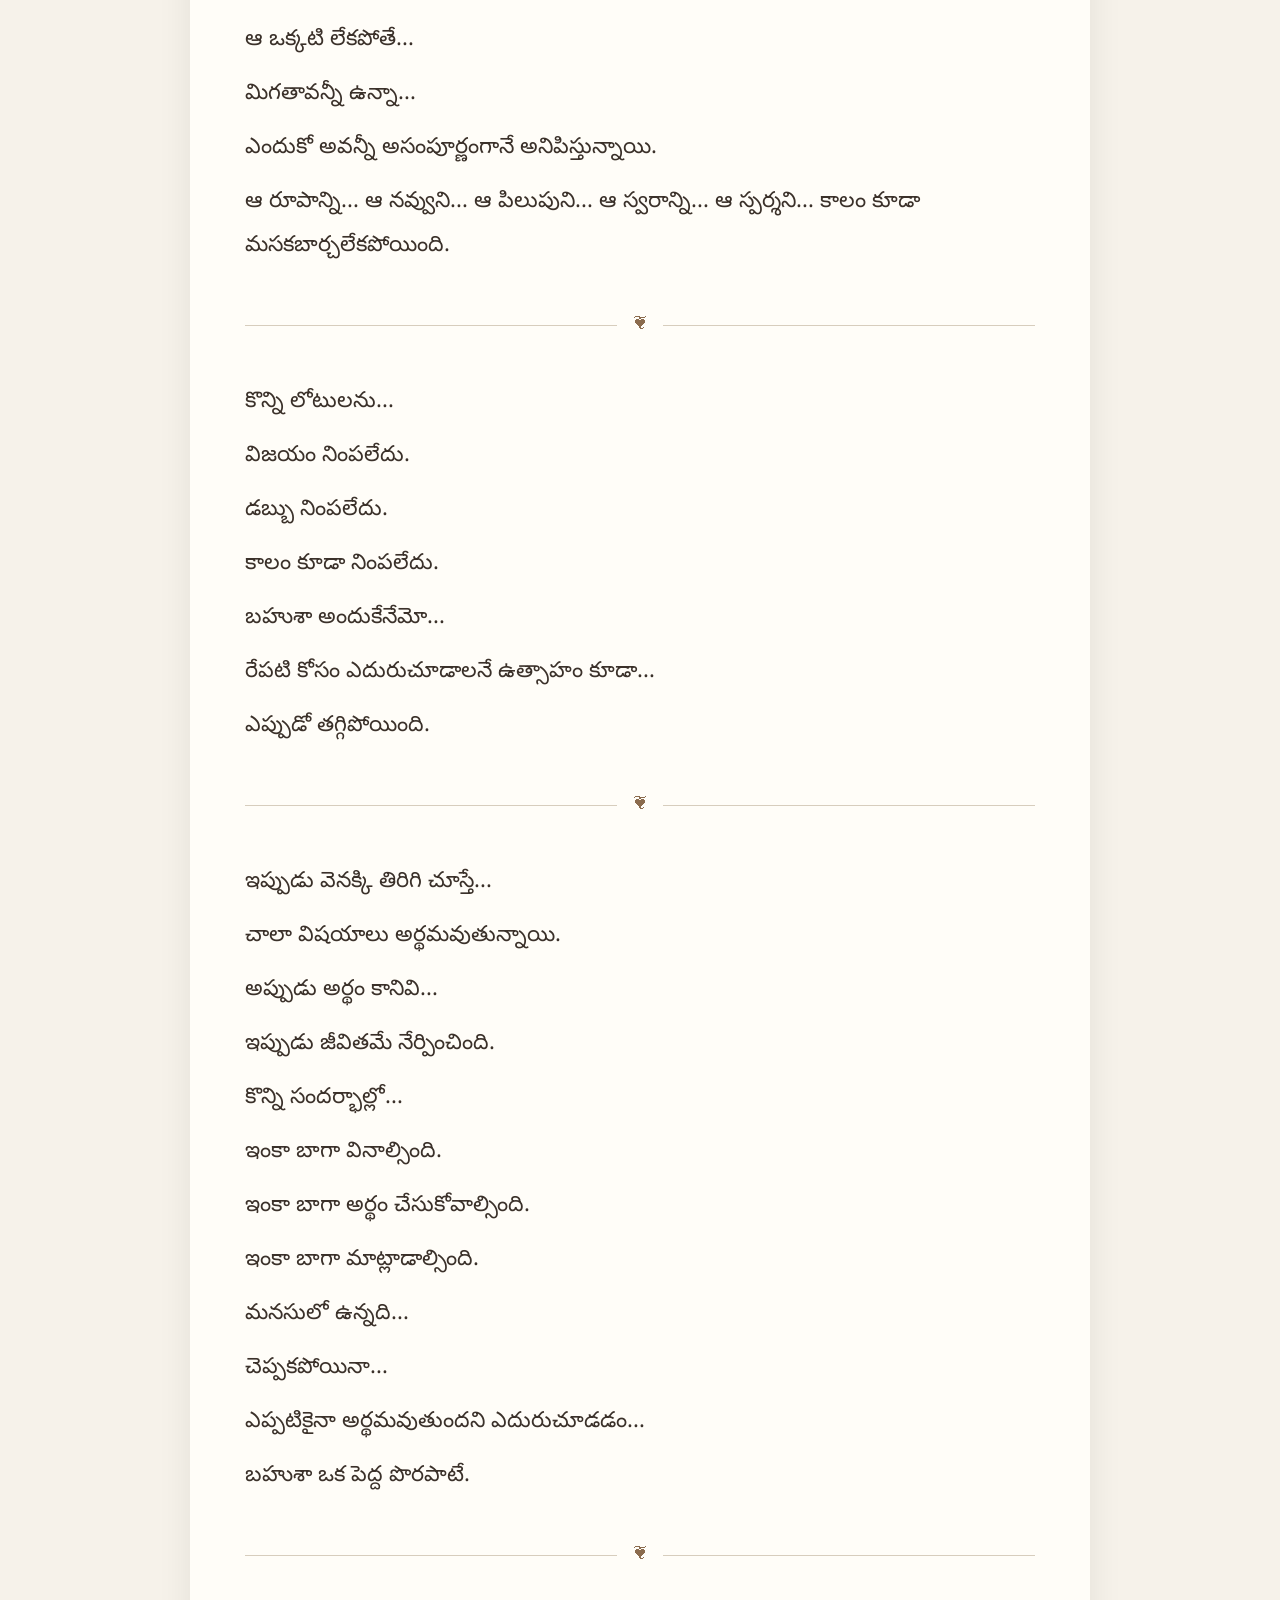
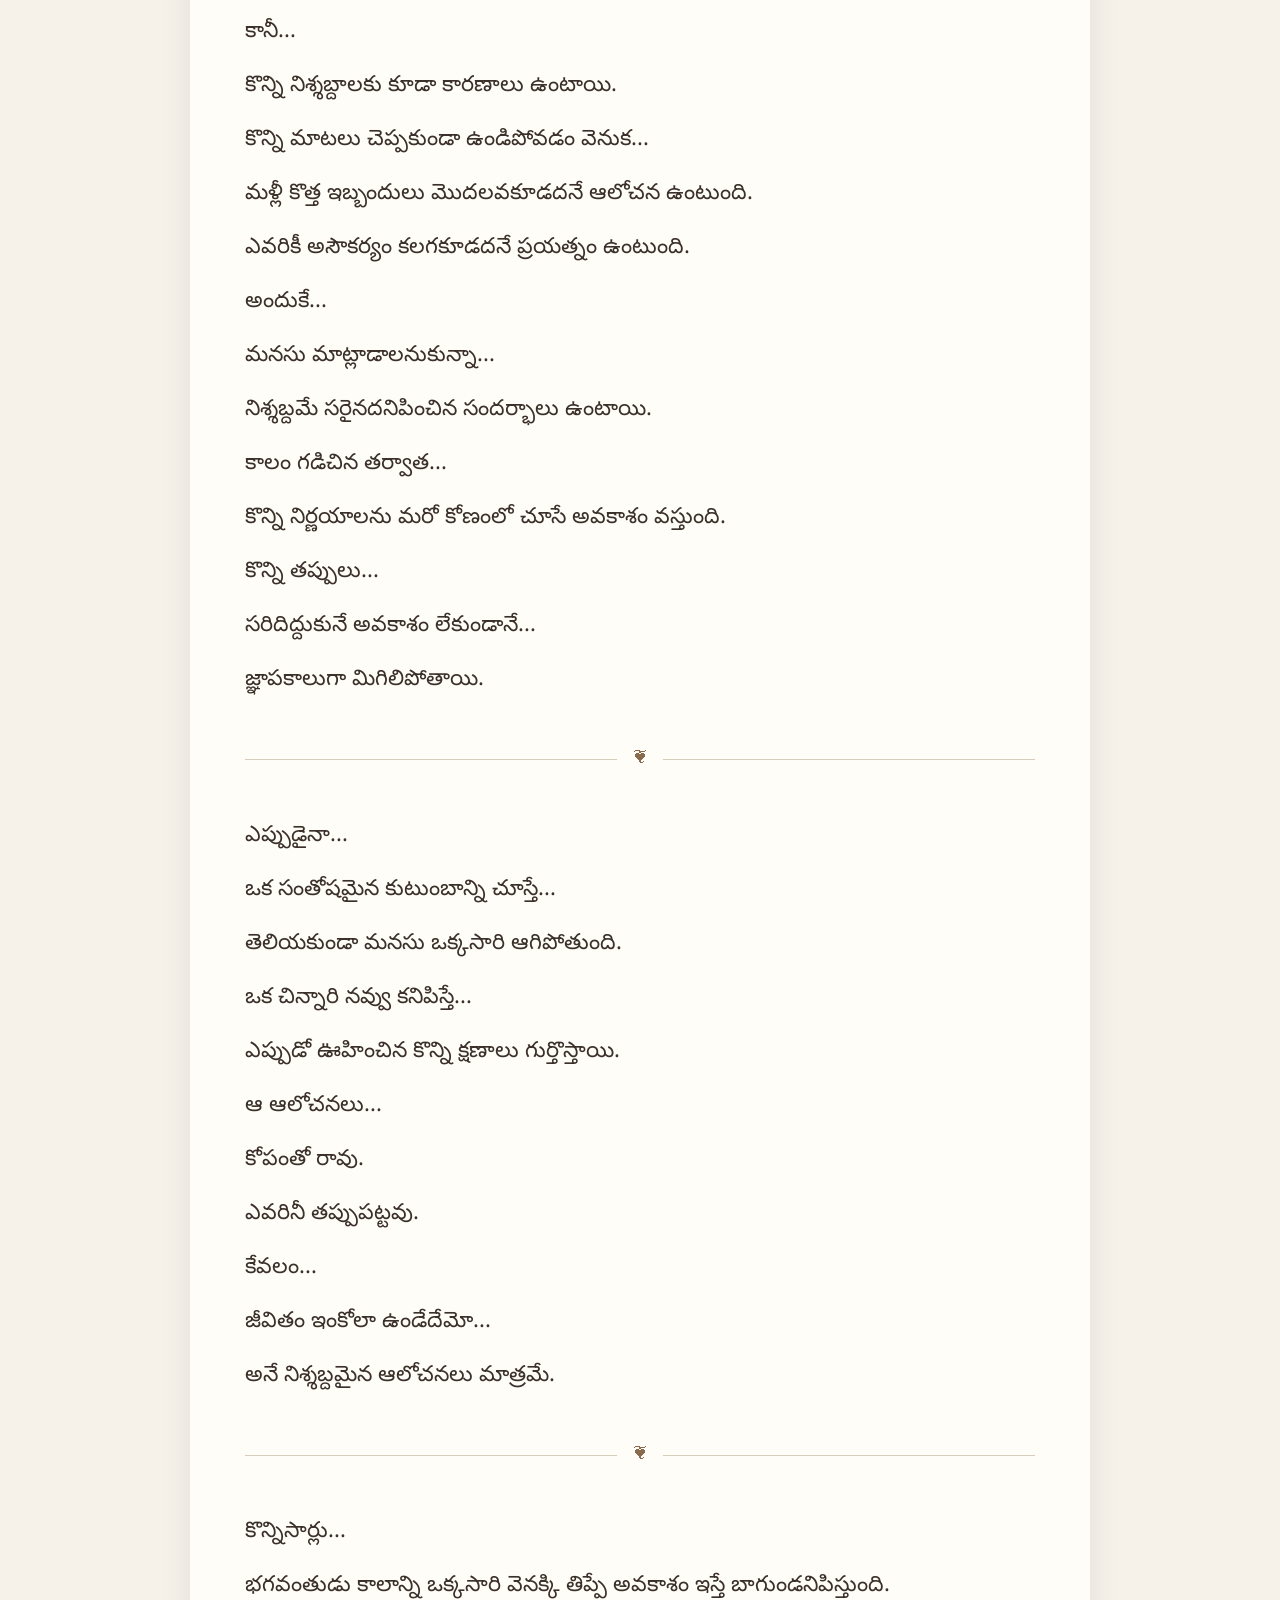
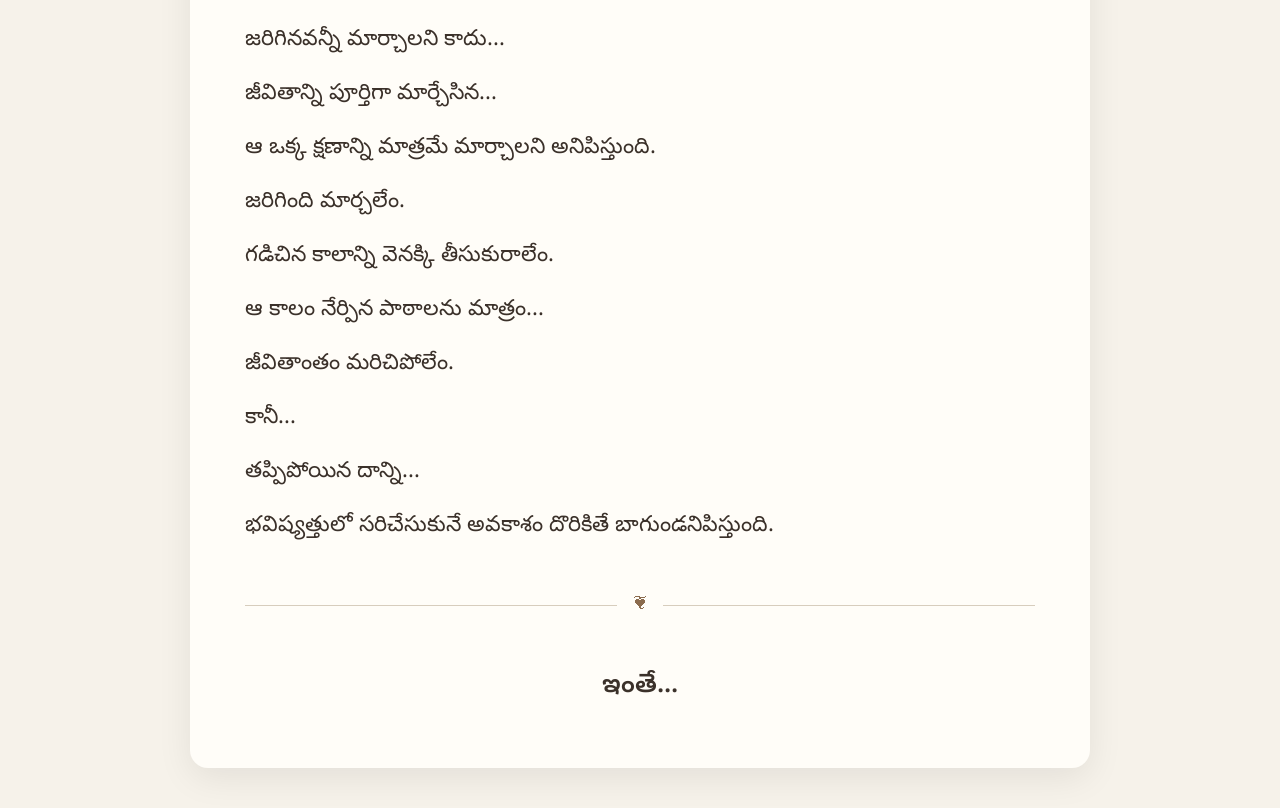
==== commit 2c752b39: "Add files via upload" ====
--- a/index.html
+++ b/index.html
@@ -1,160 +1,152 @@
-<!DOCTYPE html><html lang="te"><head>
+<!DOCTYPE html>
+<html lang="te">
+<head>
   <!-- Google tag (gtag.js) -->
-    <script async src="https://www.googletagmanager.com/gtag/js?id=G-RSNTHSESQY"></script>
-    <script>
+  <script async src="https://www.googletagmanager.com/gtag/js?id=G-RSNTHSESQY"></script>
+  <script>
     window.dataLayer = window.dataLayer || [];
     function gtag(){dataLayer.push(arguments);}
     gtag('js', new Date());
+    gtag('config', 'G-RSNTHSESQY');
+  </script>
 
-    gtag('config', 'G-RSNTHSESQY');
-    </script>
-  <meta charset="UTF-8"><meta name="viewport" content="width=device-width,initial-scale=1">
-<title>కొన్ని మాటలు...</title>
-<link rel="preconnect" href="https://fonts.googleapis.com">
-<link rel="preconnect" href="https://fonts.gstatic.com" crossorigin>
-<link href="https://fonts.googleapis.com/css2?family=Noto+Sans+Telugu:wght@300;400;500;600&display=swap" rel="stylesheet">
-<style>
-body{margin:0;background:#f6f2ea;font-family:'Noto Sans Telugu',sans-serif;color:#3b312a;line-height:2}
-.wrap{max-width:900px;margin:auto;padding:40px 20px}
-.card{background:#fffdf8;padding:55px;border-radius:18px;box-shadow:0 10px 35px rgba(0,0,0,.08)}
-h1{text-align:center;font-size:42px;margin:8px 0}
-.divider{display:flex;align-items:center;margin:40px 0}.divider:before,.divider:after{content:'';flex:1;height:1px;background:#d7cdbd}.divider span{margin:0 15px;color:#8b6b4d}
-p{font-size:22px;margin:0 0 10px}
-.end{text-align:center;font-size:26px;font-weight:600;margin-top:20px}
-@media(max-width:768px){.card{padding:28px 22px}h1{font-size:32px}p{font-size:20px}}
-</style></head><body><div class="wrap"><div class="card"><h1>కొన్ని మాటలు...</h1>
-  <div class="journal-date">
-      29 July 2026
+  <meta charset="UTF-8">
+  <meta name="viewport" content="width=device-width,initial-scale=1">
+  <title>కొన్ని మాటలు...</title>
+  <link rel="preconnect" href="https://fonts.googleapis.com">
+  <link rel="preconnect" href="https://fonts.gstatic.com" crossorigin>
+  <link href="https://fonts.googleapis.com/css2?family=Noto+Sans+Telugu:wght@300;400;500;600&display=swap" rel="stylesheet">
+  <link rel="stylesheet" href="styles.css">
+</head>
+<body>
+<div class="wrap">
+  <div class="card">
+    <h1>కొన్ని మాటలు...</h1>
+    <div class="journal-date">29 July 2026</div>
+
+    <section class="j-section" id="section-opening" data-section-name="Opening Read">
+      <p>ఎప్పటిలాగే...</p>
+      <p>ఈ రోజు కూడా మనసు ప్రశాంతంగా లేదు.</p>
+      <p>ఎందుకో...ఎప్పటి నుంచో మనసులోనే ఉండిపోయిన కొన్ని భావాలకు...</p>
+      <p>ఒక రూపం ఇవ్వాలనిపించింది.</p>
+      <p>నాకు నేనే చెప్పుకోవాలనుకున్న కొన్ని నిజాలు మాత్రమే.</p>
+    </section>
+
+    <div class="divider"><span>❦</span></div>
+
+    <section class="j-section" id="section-loneliness" data-section-name="Loneliness">
+      <p>కాలం చాలా విషయాలను నేర్పించింది.</p>
+      <p>ఆలోచించే విధానాన్ని మార్చింది.</p>
+      <p>అహాన్ని తగ్గించింది.</p>
+      <p>కొన్ని నిజాలు అర్థమయ్యేలా చేసింది.</p>
+      <p>కానీ...</p>
+      <p>కొన్ని జ్ఞాపకాలను మాత్రం...</p>
+      <p>చెరపలేకపోయింది.</p>
+      <p>ప్రతి రోజు...</p>
+      <p>ఎందుకో ఒక వెలితి వెంటాడుతూనే ఉంది.</p>
+      <p>పదిమందిలో ఉన్నా...</p>
+      <p>లోపల మాత్రం...</p>
+      <p>ఒంటరిగానే ఉన్నాననే భావన ఉంది.</p>
+    </section>
+
+    <div class="divider"><span>❦</span></div>
+
+    <section class="j-section" id="section-longing" data-section-name="Longing">
+      <p>ప్రతి రోజు జీవితం ముందుకు సాగుతోంది.</p>
+      <p>బాధ్యతలు ఉన్నాయని... చేయాల్సిన పనులు ఉన్నాయని... జీవితం ప్రతి రోజూ గుర్తుచేస్తూనే ఉంది</p>
+      <p>అన్నీ ఉన్నట్టే ఉన్నాయి.</p>
+      <p>కానీ...</p>
+      <p>ఆ ఒక్కటి లేకపోతే...</p>
+      <p>మిగతావన్నీ ఉన్నా...</p>
+      <p>ఎందుకో అవన్నీ అసంపూర్ణంగానే అనిపిస్తున్నాయి.</p>
+      <p>ఆ రూపాన్ని... ఆ నవ్వుని... ఆ పిలుపుని... ఆ స్వరాన్ని... ఆ స్పర్శని... కాలం కూడా మసకబార్చలేకపోయింది.</p>
+    </section>
+
+    <div class="divider"><span>❦</span></div>
+
+    <section class="j-section" id="section-emptiness" data-section-name="Emptiness">
+      <p>కొన్ని లోటులను...</p>
+      <p>విజయం నింపలేదు.</p>
+      <p>డబ్బు నింపలేదు.</p>
+      <p>కాలం కూడా నింపలేదు.</p>
+      <p>బహుశా అందుకేనేమో...</p>
+      <p>రేపటి కోసం ఎదురుచూడాలనే ఉత్సాహం కూడా...</p>
+      <p>ఎప్పుడో తగ్గిపోయింది.</p>
+    </section>
+
+    <div class="divider"><span>❦</span></div>
+
+    <section class="j-section" id="section-realization" data-section-name="Realization">
+      <p>ఇప్పుడు వెనక్కి తిరిగి చూస్తే...</p>
+      <p>చాలా విషయాలు అర్థమవుతున్నాయి.</p>
+      <p>అప్పుడు అర్థం కానివి...</p>
+      <p>ఇప్పుడు జీవితమే నేర్పించింది.</p>
+      <p>కొన్ని సందర్భాల్లో...</p>
+      <p>ఇంకా బాగా వినాల్సింది.</p>
+      <p>ఇంకా బాగా అర్థం చేసుకోవాల్సింది.</p>
+      <p>ఇంకా బాగా మాట్లాడాల్సింది.</p>
+      <p>మనసులో ఉన్నది...</p>
+      <p>చెప్పకపోయినా...</p>
+      <p>ఎప్పటికైనా అర్థమవుతుందని ఎదురుచూడడం...</p>
+      <p>బహుశా ఒక పెద్ద పొరపాటే.</p>
+    </section>
+
+    <div class="divider"><span>❦</span></div>
+
+    <section class="j-section" id="section-silence" data-section-name="Silence">
+      <p>కానీ...</p>
+      <p>కొన్ని నిశ్శబ్దాలకు కూడా కారణాలు ఉంటాయి.</p>
+      <p>కొన్ని మాటలు చెప్పకుండా ఉండిపోవడం వెనుక...</p>
+      <p>మళ్లీ కొత్త ఇబ్బందులు మొదలవకూడదనే ఆలోచన ఉంటుంది.</p>
+      <p>ఎవరికీ అసౌకర్యం కలగకూడదనే ప్రయత్నం ఉంటుంది.</p>
+      <p>అందుకే...</p>
+      <p>మనసు మాట్లాడాలనుకున్నా...</p>
+      <p>నిశ్శబ్దమే సరైనదనిపించిన సందర్భాలు ఉంటాయి.</p>
+      <p>కాలం గడిచిన తర్వాత...</p>
+      <p>కొన్ని నిర్ణయాలను మరో కోణంలో చూసే అవకాశం వస్తుంది.</p>
+      <p>కొన్ని తప్పులు...</p>
+      <p>సరిదిద్దుకునే అవకాశం లేకుండానే...</p>
+      <p>జ్ఞాపకాలుగా మిగిలిపోతాయి.</p>
+    </section>
+
+    <div class="divider"><span>❦</span></div>
+
+    <section class="j-section" id="section-family" data-section-name="Family">
+      <p>ఎప్పుడైనా...</p>
+      <p>ఒక సంతోషమైన కుటుంబాన్ని చూస్తే...</p>
+      <p>తెలియకుండా మనసు ఒక్కసారి ఆగిపోతుంది.</p>
+      <p>ఒక చిన్నారి నవ్వు కనిపిస్తే...</p>
+      <p>ఎప్పుడో ఊహించిన కొన్ని క్షణాలు గుర్తొస్తాయి.</p>
+      <p>ఆ ఆలోచనలు...</p>
+      <p>కోపంతో రావు.</p>
+      <p>ఎవరినీ తప్పుపట్టవు.</p>
+      <p>కేవలం...</p>
+      <p>జీవితం ఇంకోలా ఉండేదేమో...</p>
+      <p>అనే నిశ్శబ్దమైన ఆలోచనలు మాత్రమే.</p>
+    </section>
+
+    <div class="divider"><span>❦</span></div>
+
+    <section class="j-section" id="section-hope" data-section-name="Hope">
+      <p>కొన్నిసార్లు...</p>
+      <p>భగవంతుడు కాలాన్ని ఒక్కసారి వెనక్కి తిప్పే అవకాశం ఇస్తే బాగుండనిపిస్తుంది.</p>
+      <p>జరిగినవన్నీ మార్చాలని కాదు...</p>
+      <p>జీవితాన్ని పూర్తిగా మార్చేసిన...</p>
+      <p>ఆ ఒక్క క్షణాన్ని మాత్రమే మార్చాలని అనిపిస్తుంది.</p>
+      <p>జరిగింది మార్చలేం.</p>
+      <p>గడిచిన కాలాన్ని వెనక్కి తీసుకురాలేం.</p>
+      <p>ఆ కాలం నేర్పిన పాఠాలను మాత్రం...</p>
+      <p>జీవితాంతం మరిచిపోలేం.</p>
+      <p>కానీ...</p>
+      <p>తప్పిపోయిన దాన్ని...</p>
+      <p>భవిష్యత్తులో సరిచేసుకునే అవకాశం దొరికితే బాగుండనిపిస్తుంది.</p>
+    </section>
+
+    <div class="divider"><span>❦</span></div>
+    <div class="end">ఇంతే...</div>
   </div>
-<p> <p>
-<p>ఎప్పటిలాగే...</p>
-<p>ఈ రోజు కూడా మనసు ప్రశాంతంగా లేదు.</p>
-<p>ఎందుకో...ఎప్పటి నుంచో మనసులోనే ఉండిపోయిన కొన్ని భావాలకు...</p>
-<p>ఒక రూపం ఇవ్వాలనిపించింది.</p>
-<p>నాకు నేనే చెప్పుకోవాలనుకున్న కొన్ని నిజాలు మాత్రమే.</p>
-<div class="divider"><span>❦</span></div>
-<p>కాలం చాలా విషయాలను నేర్పించింది.</p>
-<p>ఆలోచించే విధానాన్ని మార్చింది.</p>
-<p>అహాన్ని తగ్గించింది.</p>
-<p>కొన్ని నిజాలు అర్థమయ్యేలా చేసింది.</p>
-<p>కానీ...</p>
-<p>కొన్ని జ్ఞాపకాలను మాత్రం...</p>
-<p>చెరపలేకపోయింది.</p>
-<p>ప్రతి రోజు...</p>
-<p>ఎందుకో ఒక వెలితి వెంటాడుతూనే ఉంది.</p>
-<p>పదిమందిలో ఉన్నా...</p>
-<p>లోపల మాత్రం...</p>
-<p>ఒంటరిగానే ఉన్నాననే భావన ఉంది.</p>
-<div class="divider"><span>❦</span></div>
-<p>ప్రతి రోజు జీవితం ముందుకు సాగుతోంది.</p>
-<p>బాధ్యతలు ఉన్నాయని... చేయాల్సిన పనులు ఉన్నాయని... జీవితం ప్రతి రోజూ గుర్తుచేస్తూనే ఉంది</p>
-<p>అన్నీ ఉన్నట్టే ఉన్నాయి.</p>
-<p>కానీ...</p>
-<p>ఆ ఒక్కటి లేకపోతే...</p>
-<p>మిగతావన్నీ ఉన్నా...</p>
-<p>ఎందుకో అవన్నీ అసంపూర్ణంగానే అనిపిస్తున్నాయి.</p>
-<p>ఆ రూపాన్ని...>ఆ నవ్వుని... ఆ పిలుపుని... ఆ స్వరాన్ని... ఆ స్పర్శని... కాలం కూడా మసకబార్చలేకపోయింది.</p>
-<div class="divider"><span>❦</span></div>
-<p>కొన్ని లోటులను...</p>
-<p>విజయం నింపలేదు.</p>
-<p>డబ్బు నింపలేదు.</p>
-<p>కాలం కూడా నింపలేదు.</p>
-<p>బహుశా అందుకేనేమో...</p>
-<p>రేపటి కోసం ఎదురుచూడాలనే ఉత్సాహం కూడా...</p>
-<p>ఎప్పుడో తగ్గిపోయింది.</p>
- <div class="divider"><span>❦</span></div>
-<p>ఇప్పుడు వెనక్కి తిరిగి చూస్తే...</p>
-<p>చాలా విషయాలు అర్థమవుతున్నాయి.</p>
-<p>అప్పుడు అర్థం కానివి...</p>
-<p>ఇప్పుడు జీవితమే నేర్పించింది.</p>
-<p>కొన్ని సందర్భాల్లో...</p>
-<p>ఇంకా బాగా వినాల్సింది.</p>
-<p>ఇంకా బాగా అర్థం చేసుకోవాల్సింది.</p>
-<p>ఇంకా బాగా మాట్లాడాల్సింది.</p>
-<p>మనసులో ఉన్నది...</p>
-<p>చెప్పకపోయినా...</p>
-<p>ఎప్పటికైనా అర్థమవుతుందని ఎదురుచూడడం...</p>
-<p>బహుశా ఒక పెద్ద పొరపాటే.</p>
-<div class="divider"><span>❦</span></div><p>కానీ...</p>
-<p>కొన్ని నిశ్శబ్దాలకు కూడా కారణాలు ఉంటాయి.</p>
-<p>కొన్ని మాటలు చెప్పకుండా ఉండిపోవడం వెనుక...</p>
-<p>మళ్లీ కొత్త ఇబ్బందులు మొదలవకూడదనే ఆలోచన ఉంటుంది.</p>
-<p>ఎవరికీ అసౌకర్యం కలగకూడదనే ప్రయత్నం ఉంటుంది.</p>
-<p>అందుకే...</p>
-<p>మనసు మాట్లాడాలనుకున్నా...</p>
-<p>నిశ్శబ్దమే సరైనదనిపించిన సందర్భాలు ఉంటాయి.</p>
-<p>కాలం గడిచిన తర్వాత...</p>
-<p>కొన్ని నిర్ణయాలను మరో కోణంలో చూసే అవకాశం వస్తుంది.</p>
-<p>కొన్ని తప్పులు...</p>
-<p>సరిదిద్దుకునే అవకాశం లేకుండానే...</p>
-<p>జ్ఞాపకాలుగా మిగిలిపోతాయి.</p>
-<div class="divider"><span>❦</span></div>
-<p>ఎప్పుడైనా...</p>
-<p>ఒక సంతోషమైన కుటుంబాన్ని చూస్తే...</p>
-<p>తెలియకుండా మనసు ఒక్కసారి ఆగిపోతుంది.</p>
-<p>ఒక చిన్నారి నవ్వు కనిపిస్తే...</p>
-<p>ఎప్పుడో ఊహించిన కొన్ని క్షణాలు గుర్తొస్తాయి.</p>
-<p>ఆ ఆలోచనలు...</p>
-<p>కోపంతో రావు.</p>
-<p>ఎవరినీ తప్పుపట్టవు.</p>
-<p>కేవలం...</p>
-<p>జీవితం ఇంకోలా ఉండేదేమో...</p>
-<p>అనే నిశ్శబ్దమైన ఆలోచనలు మాత్రమే.</p>
-<div class="divider"><span>❦</span></div>
-<p>కొన్నిసార్లు...</p>
-<p>భగవంతుడు కాలాన్ని ఒక్కసారి వెనక్కి తిప్పే అవకాశం ఇస్తే బాగుండనిపిస్తుంది.</p>
-<p>జరిగినవన్నీ మార్చాలని కాదు...</p>
-<p>జీవితాన్ని పూర్తిగా మార్చేసిన...</p>
-<p>ఆ ఒక్క క్షణాన్ని మాత్రమే మార్చాలని అనిపిస్తుంది.</p>
-<p>జరిగింది మార్చలేం.</p>
-<p>గడిచిన కాలాన్ని వెనక్కి తీసుకురాలేం.</p>
-<p>ఆ కాలం నేర్పిన పాఠాలను మాత్రం...</p>
-<p>జీవితాంతం మరిచిపోలేం.</p>
-<p>కానీ...</p>
-<p>తప్పిపోయిన దాన్ని...</p>
-<p>భవిష్యత్తులో సరిచేసుకునే అవకాశం దొరికితే బాగుండనిపిస్తుంది.</p>
-<div class="divider"><span>❦</span></div><div class="end">ఇంతే...</div></div></div>
-<script>
-let milestones = {
-    25: false,
-    50: false,
-    75: false,
-    100: false
-};
+</div>
 
-gtag('event', 'reading_started');
-
-window.addEventListener('scroll', function () {
-
-    const scrollTop = window.scrollY;
-    const docHeight = document.documentElement.scrollHeight - window.innerHeight;
-    const percent = Math.round((scrollTop / docHeight) * 100);
-
-    [25,50,75,100].forEach(function(level){
-
-        if(percent >= level && !milestones[level]){
-
-            milestones[level] = true;
-
-            gtag('event','scroll_'+level,{
-                scroll_percent:level
-            });
-
-            console.log("Reached "+level+"%");
-        }
-
-    });
-
-});
-
-window.addEventListener('beforeunload',function(){
-
-    if(milestones[100]){
-
-        gtag('event','reading_completed');
-
-    }
-
-});
-</script>
-</body></html>
+<script src="analytics.js"></script>
+</body>
+</html>
--- a/styles.css
+++ b/styles.css
@@ -0,0 +1,11 @@
+body{margin:0;background:#f6f2ea;font-family:'Noto Sans Telugu',sans-serif;color:#3b312a;line-height:2}
+.wrap{max-width:900px;margin:auto;padding:40px 20px}
+.card{background:#fffdf8;padding:55px;border-radius:18px;box-shadow:0 10px 35px rgba(0,0,0,.08)}
+h1{text-align:center;font-size:42px;margin:8px 0}
+.journal-date{text-align:center;color:#8b6b4d;font-size:16px;margin-bottom:10px}
+.divider{display:flex;align-items:center;margin:40px 0}
+.divider:before,.divider:after{content:'';flex:1;height:1px;background:#d7cdbd}
+.divider span{margin:0 15px;color:#8b6b4d}
+p{font-size:22px;margin:0 0 10px}
+.end{text-align:center;font-size:26px;font-weight:600;margin-top:20px}
+@media(max-width:768px){.card{padding:28px 22px}h1{font-size:32px}p{font-size:20px}}
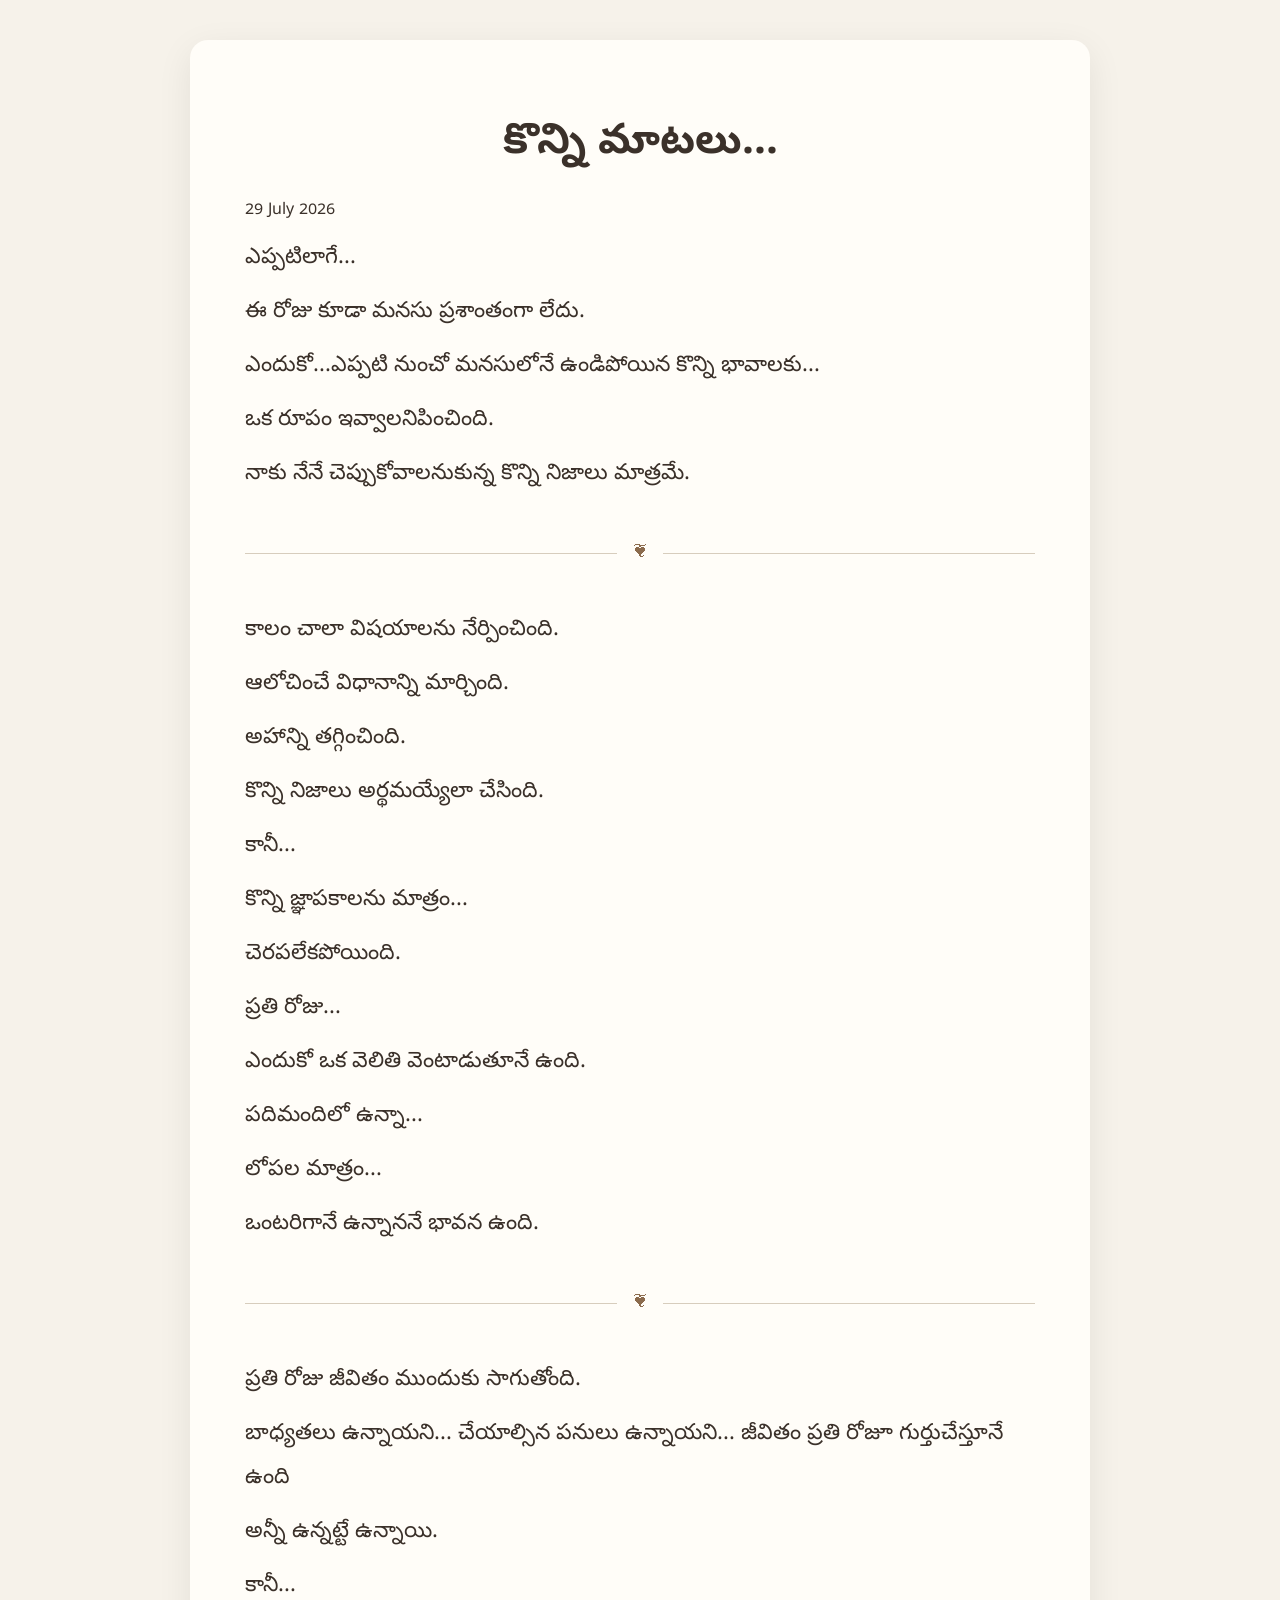
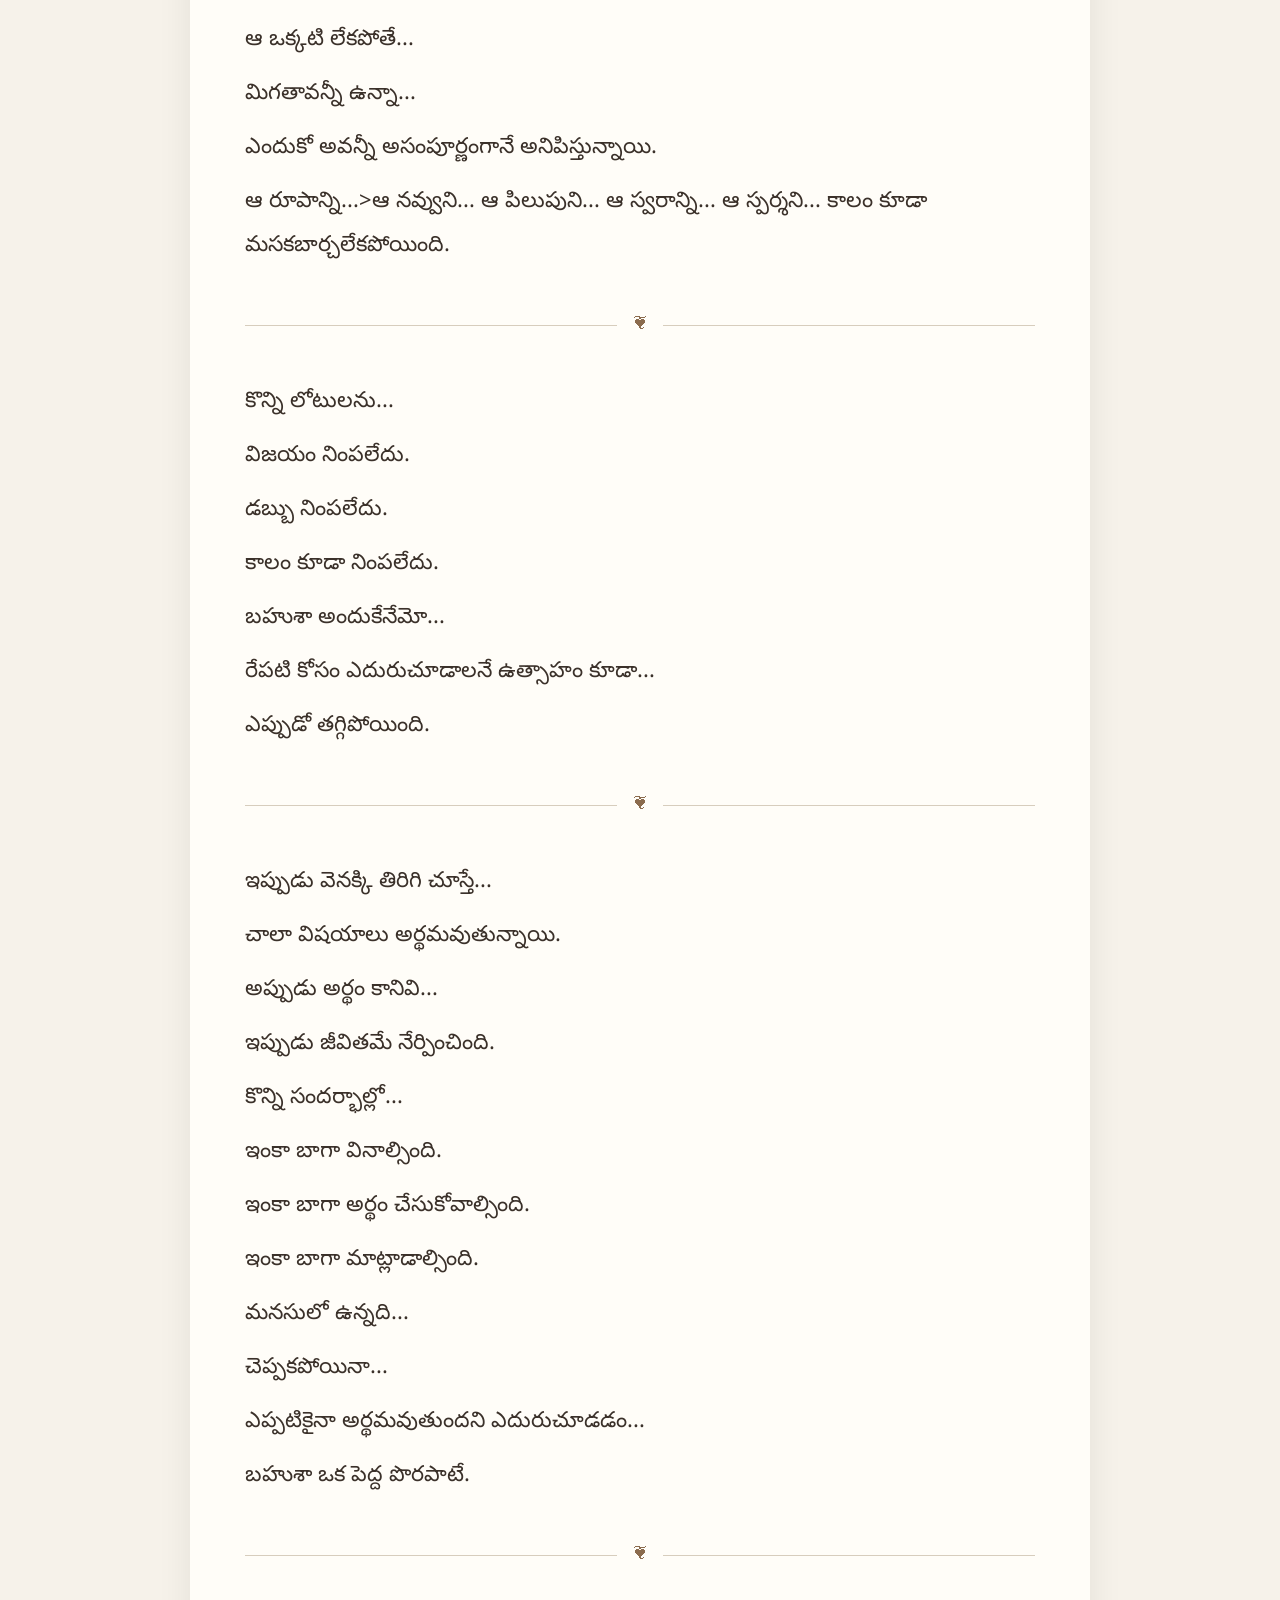
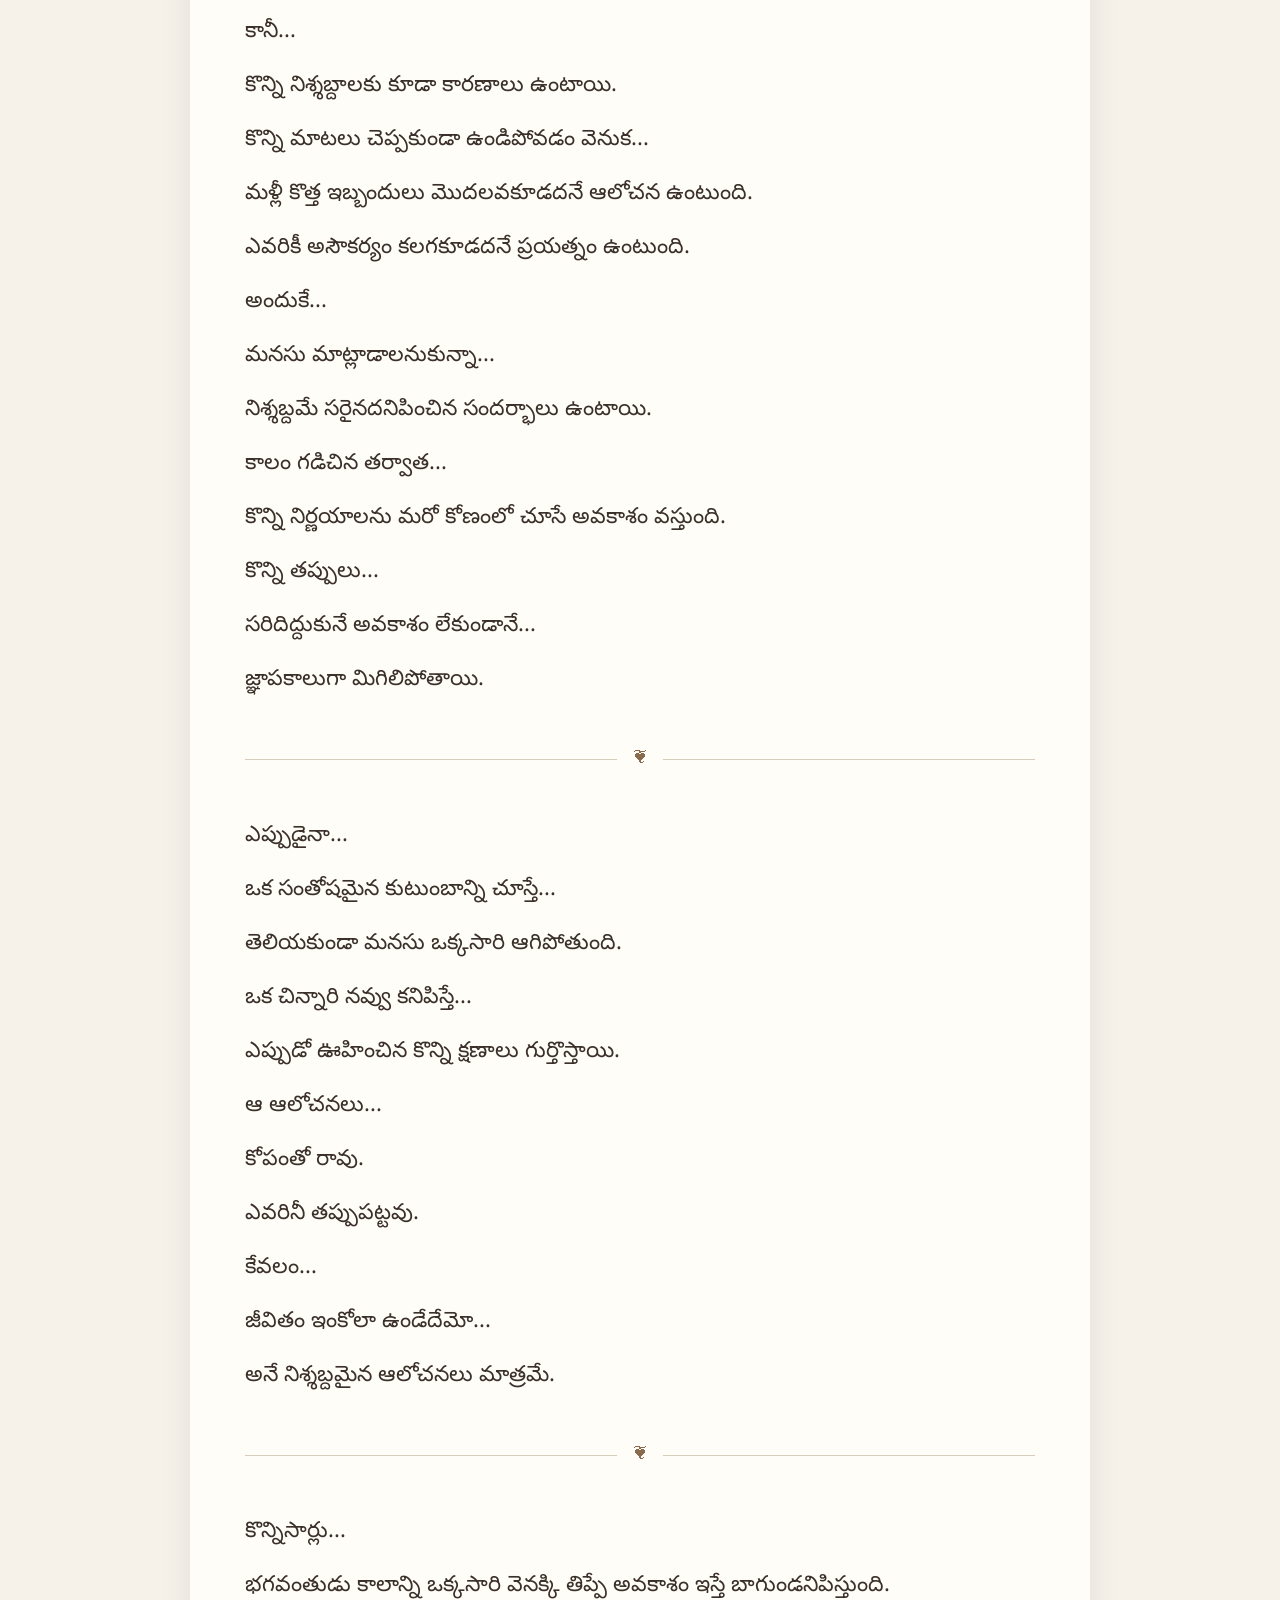
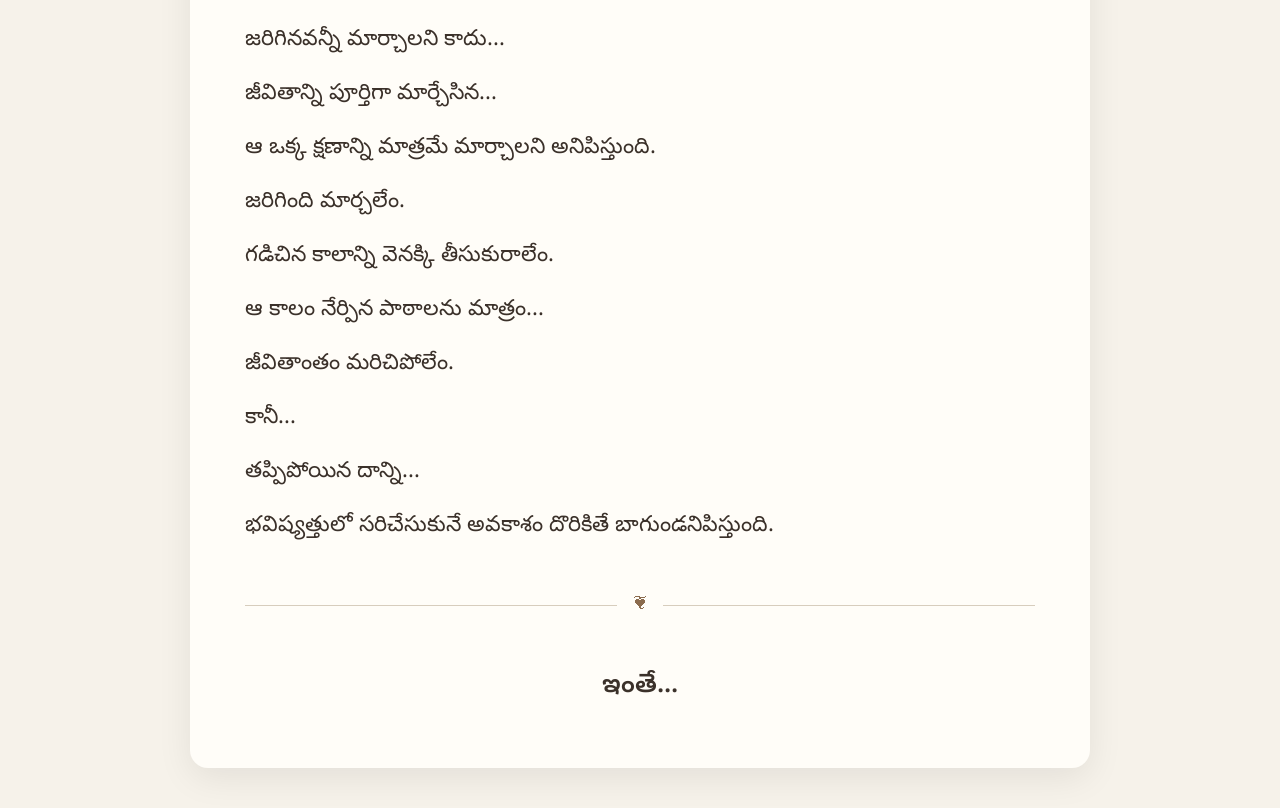
==== commit c6af34b0: "Rename index5.html to index.html" ====
--- a/index.html
+++ b/index.html
@@ -1,152 +1,144 @@
-<!DOCTYPE html>
-<html lang="te">
-<head>
+<!DOCTYPE html><html lang="te"><head>
   <!-- Google tag (gtag.js) -->
-  <script async src="https://www.googletagmanager.com/gtag/js?id=G-RSNTHSESQY"></script>
-  <script>
+    <script async src="https://www.googletagmanager.com/gtag/js?id=G-RSNTHSESQY"></script>
+    <script>
     window.dataLayer = window.dataLayer || [];
     function gtag(){dataLayer.push(arguments);}
     gtag('js', new Date());
+
     gtag('config', 'G-RSNTHSESQY');
-  </script>
-
-  <meta charset="UTF-8">
-  <meta name="viewport" content="width=device-width,initial-scale=1">
-  <title>కొన్ని మాటలు...</title>
-  <link rel="preconnect" href="https://fonts.googleapis.com">
-  <link rel="preconnect" href="https://fonts.gstatic.com" crossorigin>
-  <link href="https://fonts.googleapis.com/css2?family=Noto+Sans+Telugu:wght@300;400;500;600&display=swap" rel="stylesheet">
-  <link rel="stylesheet" href="styles.css">
-</head>
-<body>
-<div class="wrap">
-  <div class="card">
-    <h1>కొన్ని మాటలు...</h1>
-    <div class="journal-date">29 July 2026</div>
-
-    <section class="j-section" id="section-opening" data-section-name="Opening Read">
-      <p>ఎప్పటిలాగే...</p>
-      <p>ఈ రోజు కూడా మనసు ప్రశాంతంగా లేదు.</p>
-      <p>ఎందుకో...ఎప్పటి నుంచో మనసులోనే ఉండిపోయిన కొన్ని భావాలకు...</p>
-      <p>ఒక రూపం ఇవ్వాలనిపించింది.</p>
-      <p>నాకు నేనే చెప్పుకోవాలనుకున్న కొన్ని నిజాలు మాత్రమే.</p>
-    </section>
-
-    <div class="divider"><span>❦</span></div>
-
-    <section class="j-section" id="section-loneliness" data-section-name="Loneliness">
-      <p>కాలం చాలా విషయాలను నేర్పించింది.</p>
-      <p>ఆలోచించే విధానాన్ని మార్చింది.</p>
-      <p>అహాన్ని తగ్గించింది.</p>
-      <p>కొన్ని నిజాలు అర్థమయ్యేలా చేసింది.</p>
-      <p>కానీ...</p>
-      <p>కొన్ని జ్ఞాపకాలను మాత్రం...</p>
-      <p>చెరపలేకపోయింది.</p>
-      <p>ప్రతి రోజు...</p>
-      <p>ఎందుకో ఒక వెలితి వెంటాడుతూనే ఉంది.</p>
-      <p>పదిమందిలో ఉన్నా...</p>
-      <p>లోపల మాత్రం...</p>
-      <p>ఒంటరిగానే ఉన్నాననే భావన ఉంది.</p>
-    </section>
-
-    <div class="divider"><span>❦</span></div>
-
-    <section class="j-section" id="section-longing" data-section-name="Longing">
-      <p>ప్రతి రోజు జీవితం ముందుకు సాగుతోంది.</p>
-      <p>బాధ్యతలు ఉన్నాయని... చేయాల్సిన పనులు ఉన్నాయని... జీవితం ప్రతి రోజూ గుర్తుచేస్తూనే ఉంది</p>
-      <p>అన్నీ ఉన్నట్టే ఉన్నాయి.</p>
-      <p>కానీ...</p>
-      <p>ఆ ఒక్కటి లేకపోతే...</p>
-      <p>మిగతావన్నీ ఉన్నా...</p>
-      <p>ఎందుకో అవన్నీ అసంపూర్ణంగానే అనిపిస్తున్నాయి.</p>
-      <p>ఆ రూపాన్ని... ఆ నవ్వుని... ఆ పిలుపుని... ఆ స్వరాన్ని... ఆ స్పర్శని... కాలం కూడా మసకబార్చలేకపోయింది.</p>
-    </section>
-
-    <div class="divider"><span>❦</span></div>
-
-    <section class="j-section" id="section-emptiness" data-section-name="Emptiness">
-      <p>కొన్ని లోటులను...</p>
-      <p>విజయం నింపలేదు.</p>
-      <p>డబ్బు నింపలేదు.</p>
-      <p>కాలం కూడా నింపలేదు.</p>
-      <p>బహుశా అందుకేనేమో...</p>
-      <p>రేపటి కోసం ఎదురుచూడాలనే ఉత్సాహం కూడా...</p>
-      <p>ఎప్పుడో తగ్గిపోయింది.</p>
-    </section>
-
-    <div class="divider"><span>❦</span></div>
-
-    <section class="j-section" id="section-realization" data-section-name="Realization">
-      <p>ఇప్పుడు వెనక్కి తిరిగి చూస్తే...</p>
-      <p>చాలా విషయాలు అర్థమవుతున్నాయి.</p>
-      <p>అప్పుడు అర్థం కానివి...</p>
-      <p>ఇప్పుడు జీవితమే నేర్పించింది.</p>
-      <p>కొన్ని సందర్భాల్లో...</p>
-      <p>ఇంకా బాగా వినాల్సింది.</p>
-      <p>ఇంకా బాగా అర్థం చేసుకోవాల్సింది.</p>
-      <p>ఇంకా బాగా మాట్లాడాల్సింది.</p>
-      <p>మనసులో ఉన్నది...</p>
-      <p>చెప్పకపోయినా...</p>
-      <p>ఎప్పటికైనా అర్థమవుతుందని ఎదురుచూడడం...</p>
-      <p>బహుశా ఒక పెద్ద పొరపాటే.</p>
-    </section>
-
-    <div class="divider"><span>❦</span></div>
-
-    <section class="j-section" id="section-silence" data-section-name="Silence">
-      <p>కానీ...</p>
-      <p>కొన్ని నిశ్శబ్దాలకు కూడా కారణాలు ఉంటాయి.</p>
-      <p>కొన్ని మాటలు చెప్పకుండా ఉండిపోవడం వెనుక...</p>
-      <p>మళ్లీ కొత్త ఇబ్బందులు మొదలవకూడదనే ఆలోచన ఉంటుంది.</p>
-      <p>ఎవరికీ అసౌకర్యం కలగకూడదనే ప్రయత్నం ఉంటుంది.</p>
-      <p>అందుకే...</p>
-      <p>మనసు మాట్లాడాలనుకున్నా...</p>
-      <p>నిశ్శబ్దమే సరైనదనిపించిన సందర్భాలు ఉంటాయి.</p>
-      <p>కాలం గడిచిన తర్వాత...</p>
-      <p>కొన్ని నిర్ణయాలను మరో కోణంలో చూసే అవకాశం వస్తుంది.</p>
-      <p>కొన్ని తప్పులు...</p>
-      <p>సరిదిద్దుకునే అవకాశం లేకుండానే...</p>
-      <p>జ్ఞాపకాలుగా మిగిలిపోతాయి.</p>
-    </section>
-
-    <div class="divider"><span>❦</span></div>
-
-    <section class="j-section" id="section-family" data-section-name="Family">
-      <p>ఎప్పుడైనా...</p>
-      <p>ఒక సంతోషమైన కుటుంబాన్ని చూస్తే...</p>
-      <p>తెలియకుండా మనసు ఒక్కసారి ఆగిపోతుంది.</p>
-      <p>ఒక చిన్నారి నవ్వు కనిపిస్తే...</p>
-      <p>ఎప్పుడో ఊహించిన కొన్ని క్షణాలు గుర్తొస్తాయి.</p>
-      <p>ఆ ఆలోచనలు...</p>
-      <p>కోపంతో రావు.</p>
-      <p>ఎవరినీ తప్పుపట్టవు.</p>
-      <p>కేవలం...</p>
-      <p>జీవితం ఇంకోలా ఉండేదేమో...</p>
-      <p>అనే నిశ్శబ్దమైన ఆలోచనలు మాత్రమే.</p>
-    </section>
-
-    <div class="divider"><span>❦</span></div>
-
-    <section class="j-section" id="section-hope" data-section-name="Hope">
-      <p>కొన్నిసార్లు...</p>
-      <p>భగవంతుడు కాలాన్ని ఒక్కసారి వెనక్కి తిప్పే అవకాశం ఇస్తే బాగుండనిపిస్తుంది.</p>
-      <p>జరిగినవన్నీ మార్చాలని కాదు...</p>
-      <p>జీవితాన్ని పూర్తిగా మార్చేసిన...</p>
-      <p>ఆ ఒక్క క్షణాన్ని మాత్రమే మార్చాలని అనిపిస్తుంది.</p>
-      <p>జరిగింది మార్చలేం.</p>
-      <p>గడిచిన కాలాన్ని వెనక్కి తీసుకురాలేం.</p>
-      <p>ఆ కాలం నేర్పిన పాఠాలను మాత్రం...</p>
-      <p>జీవితాంతం మరిచిపోలేం.</p>
-      <p>కానీ...</p>
-      <p>తప్పిపోయిన దాన్ని...</p>
-      <p>భవిష్యత్తులో సరిచేసుకునే అవకాశం దొరికితే బాగుండనిపిస్తుంది.</p>
-    </section>
-
-    <div class="divider"><span>❦</span></div>
-    <div class="end">ఇంతే...</div>
+    </script>
+  <meta charset="UTF-8"><meta name="viewport" content="width=device-width,initial-scale=1">
+<title>కొన్ని మాటలు...</title>
+<link rel="preconnect" href="https://fonts.googleapis.com">
+<link rel="preconnect" href="https://fonts.gstatic.com" crossorigin>
+<link href="https://fonts.googleapis.com/css2?family=Noto+Sans+Telugu:wght@300;400;500;600&display=swap" rel="stylesheet">
+<style>
+body{margin:0;background:#f6f2ea;font-family:'Noto Sans Telugu',sans-serif;color:#3b312a;line-height:2}
+.wrap{max-width:900px;margin:auto;padding:40px 20px}
+.card{background:#fffdf8;padding:55px;border-radius:18px;box-shadow:0 10px 35px rgba(0,0,0,.08)}
+h1{text-align:center;font-size:42px;margin:8px 0}
+.divider{display:flex;align-items:center;margin:40px 0}.divider:before,.divider:after{content:'';flex:1;height:1px;background:#d7cdbd}.divider span{margin:0 15px;color:#8b6b4d}
+p{font-size:22px;margin:0 0 10px}
+.end{text-align:center;font-size:26px;font-weight:600;margin-top:20px}
+@media(max-width:768px){.card{padding:28px 22px}h1{font-size:32px}p{font-size:20px}}
+</style></head><body><div class="wrap"><div class="card"><h1>కొన్ని మాటలు...</h1>
+  <div class="journal-date">
+      29 July 2026
   </div>
-</div>
-
-<script src="analytics.js"></script>
-</body>
-</html>
+<p> <p>
+<p>ఎప్పటిలాగే...</p>
+<p>ఈ రోజు కూడా మనసు ప్రశాంతంగా లేదు.</p>
+<p>ఎందుకో...ఎప్పటి నుంచో మనసులోనే ఉండిపోయిన కొన్ని భావాలకు...</p>
+<p>ఒక రూపం ఇవ్వాలనిపించింది.</p>
+<p>నాకు నేనే చెప్పుకోవాలనుకున్న కొన్ని నిజాలు మాత్రమే.</p>
+<div class="divider"><span>❦</span></div>
+<p>కాలం చాలా విషయాలను నేర్పించింది.</p>
+<p>ఆలోచించే విధానాన్ని మార్చింది.</p>
+<p>అహాన్ని తగ్గించింది.</p>
+<p>కొన్ని నిజాలు అర్థమయ్యేలా చేసింది.</p>
+<p>కానీ...</p>
+<p>కొన్ని జ్ఞాపకాలను మాత్రం...</p>
+<p>చెరపలేకపోయింది.</p>
+<p>ప్రతి రోజు...</p>
+<p>ఎందుకో ఒక వెలితి వెంటాడుతూనే ఉంది.</p>
+<p>పదిమందిలో ఉన్నా...</p>
+<p>లోపల మాత్రం...</p>
+<p>ఒంటరిగానే ఉన్నాననే భావన ఉంది.</p>
+<div class="divider"><span>❦</span></div>
+<p>ప్రతి రోజు జీవితం ముందుకు సాగుతోంది.</p>
+<p>బాధ్యతలు ఉన్నాయని... చేయాల్సిన పనులు ఉన్నాయని... జీవితం ప్రతి రోజూ గుర్తుచేస్తూనే ఉంది</p>
+<p>అన్నీ ఉన్నట్టే ఉన్నాయి.</p>
+<p>కానీ...</p>
+<p>ఆ ఒక్కటి లేకపోతే...</p>
+<p>మిగతావన్నీ ఉన్నా...</p>
+<p>ఎందుకో అవన్నీ అసంపూర్ణంగానే అనిపిస్తున్నాయి.</p>
+<p>ఆ రూపాన్ని...>ఆ నవ్వుని... ఆ పిలుపుని... ఆ స్వరాన్ని... ఆ స్పర్శని... కాలం కూడా మసకబార్చలేకపోయింది.</p>
+<div class="divider"><span>❦</span></div>
+<p>కొన్ని లోటులను...</p>
+<p>విజయం నింపలేదు.</p>
+<p>డబ్బు నింపలేదు.</p>
+<p>కాలం కూడా నింపలేదు.</p>
+<p>బహుశా అందుకేనేమో...</p>
+<p>రేపటి కోసం ఎదురుచూడాలనే ఉత్సాహం కూడా...</p>
+<p>ఎప్పుడో తగ్గిపోయింది.</p>
+ <div class="divider"><span>❦</span></div>
+<p>ఇప్పుడు వెనక్కి తిరిగి చూస్తే...</p>
+<p>చాలా విషయాలు అర్థమవుతున్నాయి.</p>
+<p>అప్పుడు అర్థం కానివి...</p>
+<p>ఇప్పుడు జీవితమే నేర్పించింది.</p>
+<p>కొన్ని సందర్భాల్లో...</p>
+<p>ఇంకా బాగా వినాల్సింది.</p>
+<p>ఇంకా బాగా అర్థం చేసుకోవాల్సింది.</p>
+<p>ఇంకా బాగా మాట్లాడాల్సింది.</p>
+<p>మనసులో ఉన్నది...</p>
+<p>చెప్పకపోయినా...</p>
+<p>ఎప్పటికైనా అర్థమవుతుందని ఎదురుచూడడం...</p>
+<p>బహుశా ఒక పెద్ద పొరపాటే.</p>
+<div class="divider"><span>❦</span></div><p>కానీ...</p>
+<p>కొన్ని నిశ్శబ్దాలకు కూడా కారణాలు ఉంటాయి.</p>
+<p>కొన్ని మాటలు చెప్పకుండా ఉండిపోవడం వెనుక...</p>
+<p>మళ్లీ కొత్త ఇబ్బందులు మొదలవకూడదనే ఆలోచన ఉంటుంది.</p>
+<p>ఎవరికీ అసౌకర్యం కలగకూడదనే ప్రయత్నం ఉంటుంది.</p>
+<p>అందుకే...</p>
+<p>మనసు మాట్లాడాలనుకున్నా...</p>
+<p>నిశ్శబ్దమే సరైనదనిపించిన సందర్భాలు ఉంటాయి.</p>
+<p>కాలం గడిచిన తర్వాత...</p>
+<p>కొన్ని నిర్ణయాలను మరో కోణంలో చూసే అవకాశం వస్తుంది.</p>
+<p>కొన్ని తప్పులు...</p>
+<p>సరిదిద్దుకునే అవకాశం లేకుండానే...</p>
+<p>జ్ఞాపకాలుగా మిగిలిపోతాయి.</p>
+<div class="divider"><span>❦</span></div>
+<p>ఎప్పుడైనా...</p>
+<p>ఒక సంతోషమైన కుటుంబాన్ని చూస్తే...</p>
+<p>తెలియకుండా మనసు ఒక్కసారి ఆగిపోతుంది.</p>
+<p>ఒక చిన్నారి నవ్వు కనిపిస్తే...</p>
+<p>ఎప్పుడో ఊహించిన కొన్ని క్షణాలు గుర్తొస్తాయి.</p>
+<p>ఆ ఆలోచనలు...</p>
+<p>కోపంతో రావు.</p>
+<p>ఎవరినీ తప్పుపట్టవు.</p>
+<p>కేవలం...</p>
+<p>జీవితం ఇంకోలా ఉండేదేమో...</p>
+<p>అనే నిశ్శబ్దమైన ఆలోచనలు మాత్రమే.</p>
+<div class="divider"><span>❦</span></div>
+<p>కొన్నిసార్లు...</p>
+<p>భగవంతుడు కాలాన్ని ఒక్కసారి వెనక్కి తిప్పే అవకాశం ఇస్తే బాగుండనిపిస్తుంది.</p>
+<p>జరిగినవన్నీ మార్చాలని కాదు...</p>
+<p>జీవితాన్ని పూర్తిగా మార్చేసిన...</p>
+<p>ఆ ఒక్క క్షణాన్ని మాత్రమే మార్చాలని అనిపిస్తుంది.</p>
+<p>జరిగింది మార్చలేం.</p>
+<p>గడిచిన కాలాన్ని వెనక్కి తీసుకురాలేం.</p>
+<p>ఆ కాలం నేర్పిన పాఠాలను మాత్రం...</p>
+<p>జీవితాంతం మరిచిపోలేం.</p>
+<p>కానీ...</p>
+<p>తప్పిపోయిన దాన్ని...</p>
+<p>భవిష్యత్తులో సరిచేసుకునే అవకాశం దొరికితే బాగుండనిపిస్తుంది.</p>
+<div class="divider"><span>❦</span></div><div class="end">ఇంతే...</div></div></div>
+<script>
+const pageStart=Date.now();
+let milestones={25:false,50:false,75:false,100:false},maxScroll=0;
+const observed=new Set();
+gtag('event','reading_started');
+const observer=new IntersectionObserver(es=>es.forEach(e=>{if(e.isIntersecting){const id=e.target.id;if(id&&!observed.has(id)){observed.add(id);gtag('event',id);}}}),{threshold:.5});
+window.addEventListener('DOMContentLoaded',()=>{
+const ids=['section_intro','section_lessons','section_reflection','section_silence','section_family','section_hope','section_end'];
+document.querySelectorAll('.divider').forEach((d,i)=>{if(!d.id)d.id=ids[i]||('section_'+(i+1));observer.observe(d);});
+});
+window.addEventListener('scroll',()=>{
+const st=window.scrollY,dh=document.documentElement.scrollHeight-window.innerHeight,p=Math.round((st/dh)*100);
+if(p>maxScroll)maxScroll=p;
+[25,50,75,100].forEach(l=>{if(p>=l&&!milestones[l]){milestones[l]=true;gtag('event','scroll_'+l,{scroll_percent:l});}});
+});
+document.addEventListener('copy',()=>gtag('event','text_copied'));
+document.addEventListener('visibilitychange',()=>gtag('event',document.hidden?'tab_hidden':'tab_visible'));
+const visits=Number(localStorage.getItem('journalVisits')||0);
+gtag('event',visits===0?'first_local_visit':'return_visit');
+localStorage.setItem('journalVisits',visits+1);
+window.addEventListener('beforeunload',()=>{
+const seconds=Math.round((Date.now()-pageStart)/1000);
+gtag('event','reading_time',{seconds});
+gtag('event','max_scroll',{percent:maxScroll});
+if(milestones[100]&&seconds>=60){gtag('event','reading_completed',{reading_time:seconds});}
+});
+</script>
+</body></html>
